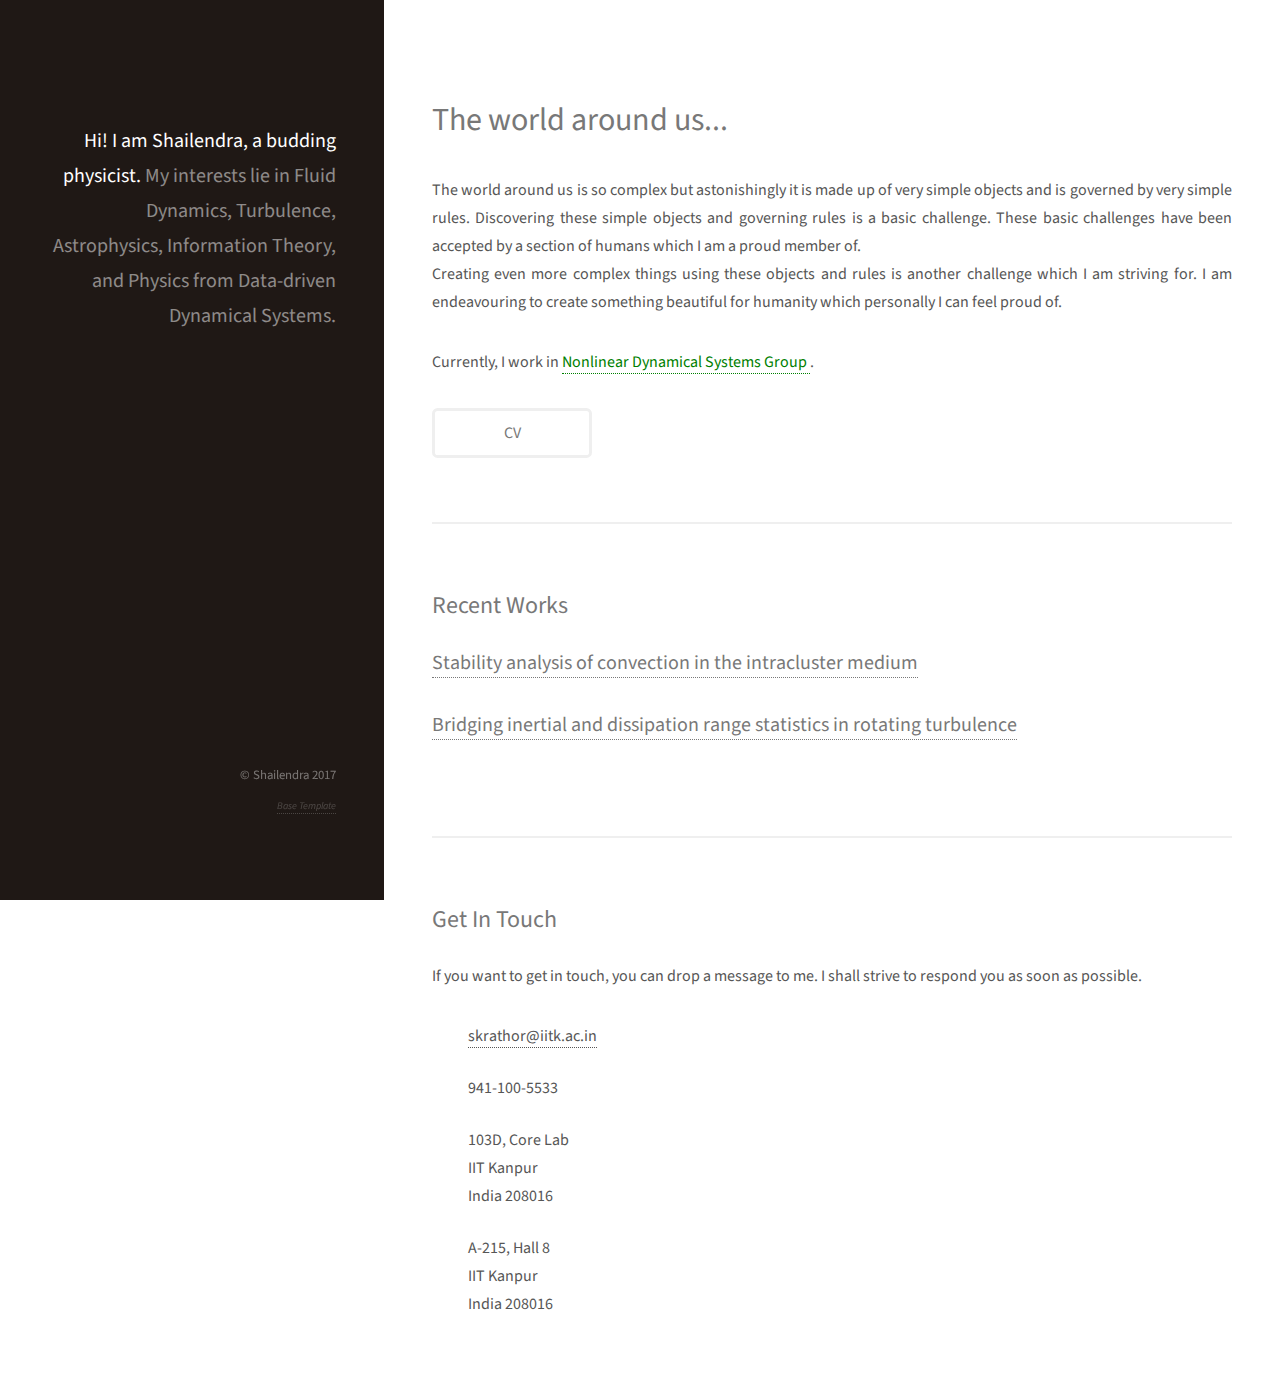
==== index.html @ 51ab6a42 "Initial commit" ====
<!DOCTYPE html>
<!--
	Strata by HTML5 UP
	html5up.net | @n33co
	Free for personal and commercial use under the CCA 3.0 license (html5up.net/license)
-->
<html><head>
<meta http-equiv="content-type" content="text/html; charset=UTF-8">
		<title>:Home:</title>
		<meta charset="utf-8">
		<meta name="viewport" content="width=device-width, initial-scale=1">
		<!--[if lte IE 8]><script src="assets/js/ie/html5shiv.js"></script><![endif]-->
		<link rel="stylesheet" href="Home%20_files/main.css">
		<!--[if lte IE 8]><link rel="stylesheet" href="assets/css/ie8.css" /><![endif]-->
<!-- 		<script src="https://code.jquery.com/jquery-1.12.4.js"></script>
		<script src="https://code.jquery.com/ui/1.12.1/jquery-ui.js"></script>
		<link rel="stylesheet" href="//code.jquery.com/ui/1.12.1/themes/base/jquery-ui.css">
		<script>
		$( function() {
		$( "#accordion" ).accordion();
		} );
		</script> -->
	</head>
	<body id="top" class="">

		<!-- Header -->
			<header id="header" style="background-position: left 0px;">
				<a href="#" class="image avatar"><img src="Home%20_files/SKR.png" alt=""></a>
				<h1><strong>Hi! I am Shailendra, a budding physicist.</strong> <br> 
My interests lie in Fluid Dynamics, Turbulence, Astrophysics, 
Information Theory, and Physics from Data-driven Dynamical Systems.  <br>
				</h1>
				<br>
				<!-- <ul class="icons">					
					<li>
					<a href="https://www.researchgate.net/profile/Shail_Kumar" target="_blank" style="border-bottom: none; font-size: 1.6em;" class="ai ai-researchgate-square" aria-hidden="true"><span class="label"></span></a>
					</li>
					<li>
					<a href="https://www.linkedin.com/in/shailenkumar/" target="_blank" class="icon fa-linkedin-square" aria-hidden="true"><span class="label"></span></a>
					</li>
					<li>
					<a href="https://bitbucket.org/grappy_coder/" target="_blank" class="icon fa-bitbucket" aria-hidden="true"><span class="label"></span></a>
					</li>
					<li>
					<a href="mailto:skrathor@iitk.ac.in" class="icon fa-envelope-o"><span class="label">Email</span></a>
					</li>
				</ul> -->
			</header>

		<!-- Main -->
			<div id="main">

				<!-- One -->
					<section id="one">
						<header class="major">
							<h2>The world around us...</h2>
						</header>
						<p>The world around us is so complex but astonishingly it is made 
up of very simple objects and is governed by very simple rules. 
Discovering these simple objects and governing rules is a basic 
challenge. These basic challenges have been accepted by a section of 
humans which I am a proud member of. <br>
						Creating even more complex things using these objects and rules is
 another challenge which I am striving for. I am endeavouring to create 
something beautiful for humanity which personally I can feel proud of. </p>
						<!-- <em>"...Our purpose in theoretical physics is not just to describe the world as we find it, but to explain — in terms of a few fundamental principles — why the world is the way it is." <br> --Steven Weinberg</em> -->
						<p>Currently, I work in <a href="http://home.iitk.ac.in/~sagarc/" target="_blank" style="color: green;"> Nonlinear Dynamical Systems Group </a>.</p>
						<ul class="actions">
							<li><a href="https://home.iitk.ac.in/~skrathor/downloads/acad/CV_Shailendra.pdf" class="button" target="_blank">CV</a></li>
						</ul>
					</section>

				<!-- Two -->
					<section id="two">
						<h2>Recent Works</h2>
						<div class="row">
							<article>
								<h3><a href="http://dx.doi.org/10.1016/j.physleta.2016.05.026" target="_blank">Stability analysis of convection in the intracluster medium</a></h3>
								<p></p>
							</article>
							<article>
								<h3><a href="https://doi.org/10.1063/5.0016495" target="_blank">Bridging inertial and dissipation range statistics in rotating turbulence</a></h3>
								<p></p>
							</article>
							<!-- <article class="6u 12u$(xsmall) work-item">
								<a href="images/fulls/03.jpg" class="image fit thumb"><img src="images/thumbs/03.jpg" alt="" /></a>
								<h3>Tortor metus commodo</h3>
								<p>Lorem ipsum dolor sit amet nisl sed nullam feugiat.</p>
							</article>
							<article class="6u$ 12u$(xsmall) work-item">
								<a href="images/fulls/04.jpg" class="image fit thumb"><img src="images/thumbs/04.jpg" alt="" /></a>
								<h3>Quam neque phasellus</h3>
								<p>Lorem ipsum dolor sit amet nisl sed nullam feugiat.</p>
							</article>
							<article class="6u 12u$(xsmall) work-item">
								<a href="images/fulls/05.jpg" class="image fit thumb"><img src="images/thumbs/05.jpg" alt="" /></a>
								<h3>Nunc enim commodo aliquet</h3>
								<p>Lorem ipsum dolor sit amet nisl sed nullam feugiat.</p>
							</article>
							<article class="6u$ 12u$(xsmall) work-item">
								<a href="images/fulls/06.jpg" class="image fit thumb"><img src="images/thumbs/06.jpg" alt="" /></a>
								<h3>Risus ornare lacinia</h3>
								<p>Lorem ipsum dolor sit amet nisl sed nullam feugiat.</p>
							</article> -->
						</div>
						<!-- <ul class="actions">
							<li><a href="#" class="button">Full Portfolio</a></li>
						</ul> -->
					</section>
				<!-- Two A -->
<!--
					<section id="two_a">
						<h2>Some important links</h2>
						<div class="row">
						<ul>
						<li> <a href = "./links/physics.html" target="_blank">Physics and Natural Sceinces</a> </li>
						<li> <a href = "./links/programming.html" target="_blank">Programming and problem solving </li>
						<li> <a href = "./links/research.html" target="_blank">Reserach and Opportunities </li>
						</ul>
						</div>
					</section>
-->

				<!-- Three -->
					<section id="three">
						<h2>Get In Touch</h2>
						<p>If you want to get in touch, you can drop a message to me. I shall strive to respond you as soon as possible.</p>
						<!-- <div class="row">
							<div class="8u 12u$(small)">
								<form method="post" action="inout_touch">
									<div class="row uniform 50%">
										<div class="6u 12u$(xsmall)"><input type="text" name="name" id="name" placeholder="Name" /></div>
										<div class="6u$ 12u$(xsmall)"><input type="email" name="email" id="email" placeholder="Email" /></div>
										<div class="12u$"><textarea name="message" id="message" placeholder="Message" rows="4"></textarea></div>
									</div>
								</form>
								<ul class="actions">
									<li><input type="submit" value="Send Message" /></li>
								</ul>
							</div> -->
							<div class="4u$ 12u$(small)">
								<ul class="labeled-icons">

									<li>
										<h3 class="icon fa-envelope-o"><span class="label">Email</span></h3>
										<a href="mailto:skrathor@iitk.ac.in">skrathor@iitk.ac.in</a>
									</li>
									<li>
										<h3 class="icon fa-mobile"><span class="label">Phone</span></h3>
										941-100-5533
									</li>
									<li>
										<h3 class="icon fa-building"><span class="label">Office</span></h3>
										103D, Core Lab<br>
										IIT Kanpur<br>
										India 208016
									</li>
									<li>
										<h3 class="icon fa-home"><span class="label">Residence</span></h3>
										A-215, Hall 8<br>
										IIT Kanpur<br>
										India 208016
									</li>
								</ul>
							</div>
						</section></div>
					
			

		<!-- Footer -->
			<footer id="footer">
				<ul class="icons">

					<!-- <li><a href="#" class="icon fa-facebook"><span class="label">Twitter</span></a></li> -->

					<!-- <li><a href="#" class="icon fa-github"><span class="label">Github</span></a></li> -->
					
					<li>
					<a href="https://www.researchgate.net/profile/Shail_Kumar2" target="_blank" style="border-bottom: none; font-size: 1.8em;" class="ai ai-researchgate-square" aria-hidden="true"><span class="label"></span></a>
					</li>
					<li>
					<a href="https://www.linkedin.com/in/shailenkumar/" target="_blank" class="icon fa-linkedin-square" aria-hidden="true"><span class="label"></span></a>
					</li>
					<li>
					<a href="https://github.com/shail-kumar" target="_blank" class="icon fa-github" aria-hidden="true"><span class="label"></span></a>
					</li>
					<li>
					<a href="https://bitbucket.org/my_lab/" target="_blank" class="icon fa-bitbucket" aria-hidden="true"><span class="label"></span></a>
					</li>
					<li>
					<a href="https://scholar.google.co.in/citations?user=6hMUzbgAAAAJ&amp;hl=en&amp;oi=ao" target="_blank" style="border-bottom: none; font-size: 1.8em;" class="ai ai-google-scholar-square" aria-hidden="true"><span class="label"></span></a>
					</li>
					<li>
					<a href="mailto:skrathor@iitk.ac.in" class="icon fa-envelope-o"><span class="label">Email</span></a>
					</li>
				</ul>
				<ul class="copyright">
					<li>© Shailendra 2017</li>
				</ul>
				<ul>
					<a href="https://html5up.net/uploads/demos/strata/" target="_blank" style="font-size: 10px; color: #fff; opacity: 0.2;"><i>Base Template</i></a>
				</ul>
			</footer>

		<!-- Scripts -->
			<script src="Home%20_files/jquery.min.js"></script>
			<script src="Home%20_files/jquery.poptrox.min.js"></script>
			<script src="Home%20_files/skel.min.js"></script>
			<script src="Home%20_files/util.js"></script>
			<!--[if lte IE 8]><script src="assets/js/ie/respond.min.js"></script><![endif]-->
			<script src="Home%20_files/main.js"></script>
<!-- 			<script src="https://code.jquery.com/jquery-1.12.4.js"></script>
			<script src="https://code.jquery.com/ui/1.12.1/jquery-ui.js"></script> -->
	

<div class="poptrox-overlay" style="position: fixed; left: 0px; top: 0px; z-index: 1000; width: 100%; height: 100%; text-align: center; cursor: pointer; display: none;"><div style="display:inline-block;height:100%;vertical-align:middle;"></div><div style="position:absolute;left:0;top:0;width:100%;height:100%;background:#2c2c2c;opacity:0.85;filter:alpha(opacity=85);"></div><div class="poptrox-popup" style="display: none; vertical-align: middle; position: relative; z-index: 1; cursor: auto; min-width: 200px; min-height: 100px;"><div class="loader" style="display: none;"></div><div class="pic" style="display: none;"></div><div class="caption" style="display: none;"></div><span class="closer" style="cursor: pointer; display: none;"></span><div class="nav-previous" style="display: none;"></div><div class="nav-next" style="display: none;"></div></div></div></body></html>
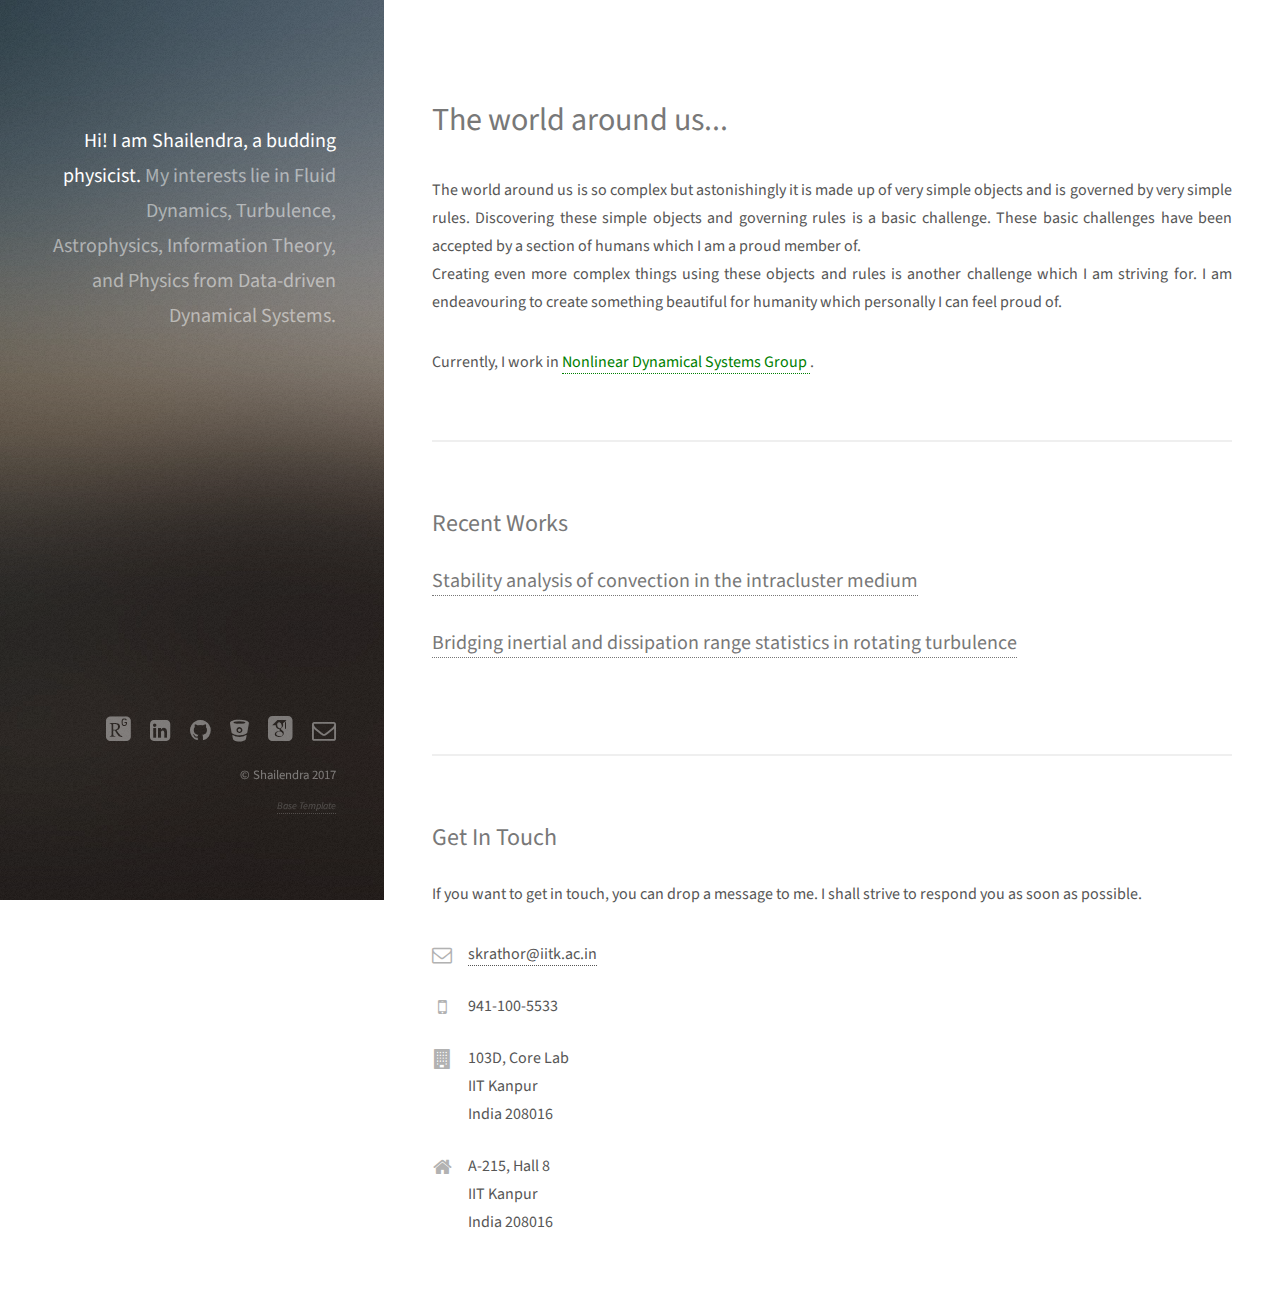
==== commit a19c42ee: "first publishable version added" ====
--- a/index.html
+++ b/index.html
@@ -1,216 +1,207 @@
-<!DOCTYPE html>
-<!--
-	Strata by HTML5 UP
-	html5up.net | @n33co
-	Free for personal and commercial use under the CCA 3.0 license (html5up.net/license)
--->
-<html><head>
-<meta http-equiv="content-type" content="text/html; charset=UTF-8">
-		<title>:Home:</title>
-		<meta charset="utf-8">
-		<meta name="viewport" content="width=device-width, initial-scale=1">
-		<!--[if lte IE 8]><script src="assets/js/ie/html5shiv.js"></script><![endif]-->
-		<link rel="stylesheet" href="Home%20_files/main.css">
-		<!--[if lte IE 8]><link rel="stylesheet" href="assets/css/ie8.css" /><![endif]-->
-<!-- 		<script src="https://code.jquery.com/jquery-1.12.4.js"></script>
-		<script src="https://code.jquery.com/ui/1.12.1/jquery-ui.js"></script>
-		<link rel="stylesheet" href="//code.jquery.com/ui/1.12.1/themes/base/jquery-ui.css">
-		<script>
-		$( function() {
-		$( "#accordion" ).accordion();
-		} );
-		</script> -->
-	</head>
-	<body id="top" class="">
-
-		<!-- Header -->
-			<header id="header" style="background-position: left 0px;">
-				<a href="#" class="image avatar"><img src="Home%20_files/SKR.png" alt=""></a>
-				<h1><strong>Hi! I am Shailendra, a budding physicist.</strong> <br> 
-My interests lie in Fluid Dynamics, Turbulence, Astrophysics, 
-Information Theory, and Physics from Data-driven Dynamical Systems.  <br>
-				</h1>
-				<br>
-				<!-- <ul class="icons">					
-					<li>
-					<a href="https://www.researchgate.net/profile/Shail_Kumar" target="_blank" style="border-bottom: none; font-size: 1.6em;" class="ai ai-researchgate-square" aria-hidden="true"><span class="label"></span></a>
-					</li>
-					<li>
-					<a href="https://www.linkedin.com/in/shailenkumar/" target="_blank" class="icon fa-linkedin-square" aria-hidden="true"><span class="label"></span></a>
-					</li>
-					<li>
-					<a href="https://bitbucket.org/grappy_coder/" target="_blank" class="icon fa-bitbucket" aria-hidden="true"><span class="label"></span></a>
-					</li>
-					<li>
-					<a href="mailto:skrathor@iitk.ac.in" class="icon fa-envelope-o"><span class="label">Email</span></a>
-					</li>
-				</ul> -->
-			</header>
-
-		<!-- Main -->
-			<div id="main">
-
-				<!-- One -->
-					<section id="one">
-						<header class="major">
-							<h2>The world around us...</h2>
-						</header>
-						<p>The world around us is so complex but astonishingly it is made 
-up of very simple objects and is governed by very simple rules. 
-Discovering these simple objects and governing rules is a basic 
-challenge. These basic challenges have been accepted by a section of 
-humans which I am a proud member of. <br>
-						Creating even more complex things using these objects and rules is
- another challenge which I am striving for. I am endeavouring to create 
-something beautiful for humanity which personally I can feel proud of. </p>
-						<!-- <em>"...Our purpose in theoretical physics is not just to describe the world as we find it, but to explain — in terms of a few fundamental principles — why the world is the way it is." <br> --Steven Weinberg</em> -->
-						<p>Currently, I work in <a href="http://home.iitk.ac.in/~sagarc/" target="_blank" style="color: green;"> Nonlinear Dynamical Systems Group </a>.</p>
-						<ul class="actions">
-							<li><a href="https://home.iitk.ac.in/~skrathor/downloads/acad/CV_Shailendra.pdf" class="button" target="_blank">CV</a></li>
-						</ul>
-					</section>
-
-				<!-- Two -->
-					<section id="two">
-						<h2>Recent Works</h2>
-						<div class="row">
-							<article>
-								<h3><a href="http://dx.doi.org/10.1016/j.physleta.2016.05.026" target="_blank">Stability analysis of convection in the intracluster medium</a></h3>
-								<p></p>
-							</article>
-							<article>
-								<h3><a href="https://doi.org/10.1063/5.0016495" target="_blank">Bridging inertial and dissipation range statistics in rotating turbulence</a></h3>
-								<p></p>
-							</article>
-							<!-- <article class="6u 12u$(xsmall) work-item">
-								<a href="images/fulls/03.jpg" class="image fit thumb"><img src="images/thumbs/03.jpg" alt="" /></a>
-								<h3>Tortor metus commodo</h3>
-								<p>Lorem ipsum dolor sit amet nisl sed nullam feugiat.</p>
-							</article>
-							<article class="6u$ 12u$(xsmall) work-item">
-								<a href="images/fulls/04.jpg" class="image fit thumb"><img src="images/thumbs/04.jpg" alt="" /></a>
-								<h3>Quam neque phasellus</h3>
-								<p>Lorem ipsum dolor sit amet nisl sed nullam feugiat.</p>
-							</article>
-							<article class="6u 12u$(xsmall) work-item">
-								<a href="images/fulls/05.jpg" class="image fit thumb"><img src="images/thumbs/05.jpg" alt="" /></a>
-								<h3>Nunc enim commodo aliquet</h3>
-								<p>Lorem ipsum dolor sit amet nisl sed nullam feugiat.</p>
-							</article>
-							<article class="6u$ 12u$(xsmall) work-item">
-								<a href="images/fulls/06.jpg" class="image fit thumb"><img src="images/thumbs/06.jpg" alt="" /></a>
-								<h3>Risus ornare lacinia</h3>
-								<p>Lorem ipsum dolor sit amet nisl sed nullam feugiat.</p>
-							</article> -->
-						</div>
-						<!-- <ul class="actions">
-							<li><a href="#" class="button">Full Portfolio</a></li>
-						</ul> -->
-					</section>
-				<!-- Two A -->
-<!--
-					<section id="two_a">
-						<h2>Some important links</h2>
-						<div class="row">
-						<ul>
-						<li> <a href = "./links/physics.html" target="_blank">Physics and Natural Sceinces</a> </li>
-						<li> <a href = "./links/programming.html" target="_blank">Programming and problem solving </li>
-						<li> <a href = "./links/research.html" target="_blank">Reserach and Opportunities </li>
-						</ul>
-						</div>
-					</section>
--->
-
-				<!-- Three -->
-					<section id="three">
-						<h2>Get In Touch</h2>
-						<p>If you want to get in touch, you can drop a message to me. I shall strive to respond you as soon as possible.</p>
-						<!-- <div class="row">
-							<div class="8u 12u$(small)">
-								<form method="post" action="inout_touch">
-									<div class="row uniform 50%">
-										<div class="6u 12u$(xsmall)"><input type="text" name="name" id="name" placeholder="Name" /></div>
-										<div class="6u$ 12u$(xsmall)"><input type="email" name="email" id="email" placeholder="Email" /></div>
-										<div class="12u$"><textarea name="message" id="message" placeholder="Message" rows="4"></textarea></div>
-									</div>
-								</form>
-								<ul class="actions">
-									<li><input type="submit" value="Send Message" /></li>
-								</ul>
-							</div> -->
-							<div class="4u$ 12u$(small)">
-								<ul class="labeled-icons">
-
-									<li>
-										<h3 class="icon fa-envelope-o"><span class="label">Email</span></h3>
-										<a href="mailto:skrathor@iitk.ac.in">skrathor@iitk.ac.in</a>
-									</li>
-									<li>
-										<h3 class="icon fa-mobile"><span class="label">Phone</span></h3>
-										941-100-5533
-									</li>
-									<li>
-										<h3 class="icon fa-building"><span class="label">Office</span></h3>
-										103D, Core Lab<br>
-										IIT Kanpur<br>
-										India 208016
-									</li>
-									<li>
-										<h3 class="icon fa-home"><span class="label">Residence</span></h3>
-										A-215, Hall 8<br>
-										IIT Kanpur<br>
-										India 208016
-									</li>
-								</ul>
-							</div>
-						</section></div>
-					
-			
-
-		<!-- Footer -->
-			<footer id="footer">
-				<ul class="icons">
-
-					<!-- <li><a href="#" class="icon fa-facebook"><span class="label">Twitter</span></a></li> -->
-
-					<!-- <li><a href="#" class="icon fa-github"><span class="label">Github</span></a></li> -->
-					
-					<li>
-					<a href="https://www.researchgate.net/profile/Shail_Kumar2" target="_blank" style="border-bottom: none; font-size: 1.8em;" class="ai ai-researchgate-square" aria-hidden="true"><span class="label"></span></a>
-					</li>
-					<li>
-					<a href="https://www.linkedin.com/in/shailenkumar/" target="_blank" class="icon fa-linkedin-square" aria-hidden="true"><span class="label"></span></a>
-					</li>
-					<li>
-					<a href="https://github.com/shail-kumar" target="_blank" class="icon fa-github" aria-hidden="true"><span class="label"></span></a>
-					</li>
-					<li>
-					<a href="https://bitbucket.org/my_lab/" target="_blank" class="icon fa-bitbucket" aria-hidden="true"><span class="label"></span></a>
-					</li>
-					<li>
-					<a href="https://scholar.google.co.in/citations?user=6hMUzbgAAAAJ&amp;hl=en&amp;oi=ao" target="_blank" style="border-bottom: none; font-size: 1.8em;" class="ai ai-google-scholar-square" aria-hidden="true"><span class="label"></span></a>
-					</li>
-					<li>
-					<a href="mailto:skrathor@iitk.ac.in" class="icon fa-envelope-o"><span class="label">Email</span></a>
-					</li>
-				</ul>
-				<ul class="copyright">
-					<li>© Shailendra 2017</li>
-				</ul>
-				<ul>
-					<a href="https://html5up.net/uploads/demos/strata/" target="_blank" style="font-size: 10px; color: #fff; opacity: 0.2;"><i>Base Template</i></a>
-				</ul>
-			</footer>
-
-		<!-- Scripts -->
-			<script src="Home%20_files/jquery.min.js"></script>
-			<script src="Home%20_files/jquery.poptrox.min.js"></script>
-			<script src="Home%20_files/skel.min.js"></script>
-			<script src="Home%20_files/util.js"></script>
-			<!--[if lte IE 8]><script src="assets/js/ie/respond.min.js"></script><![endif]-->
-			<script src="Home%20_files/main.js"></script>
-<!-- 			<script src="https://code.jquery.com/jquery-1.12.4.js"></script>
-			<script src="https://code.jquery.com/ui/1.12.1/jquery-ui.js"></script> -->
-	
-
-<div class="poptrox-overlay" style="position: fixed; left: 0px; top: 0px; z-index: 1000; width: 100%; height: 100%; text-align: center; cursor: pointer; display: none;"><div style="display:inline-block;height:100%;vertical-align:middle;"></div><div style="position:absolute;left:0;top:0;width:100%;height:100%;background:#2c2c2c;opacity:0.85;filter:alpha(opacity=85);"></div><div class="poptrox-popup" style="display: none; vertical-align: middle; position: relative; z-index: 1; cursor: auto; min-width: 200px; min-height: 100px;"><div class="loader" style="display: none;"></div><div class="pic" style="display: none;"></div><div class="caption" style="display: none;"></div><span class="closer" style="cursor: pointer; display: none;"></span><div class="nav-previous" style="display: none;"></div><div class="nav-next" style="display: none;"></div></div></div></body></html>+<!DOCTYPE HTML>
+<!--
+	Strata by HTML5 UP
+	html5up.net | @n33co
+	Free for personal and commercial use under the CCA 3.0 license (html5up.net/license)
+-->
+<html>
+	<head>
+		<title>:Home:</title>
+		<meta charset="utf-8" />
+		<meta name="viewport" content="width=device-width, initial-scale=1" />
+		<!--[if lte IE 8]><script src="assets/js/ie/html5shiv.js"></script><![endif]-->
+		<link rel="stylesheet" href="assets/css/main.css" />
+		<!--[if lte IE 8]><link rel="stylesheet" href="assets/css/ie8.css" /><![endif]-->
+<!-- 		<script src="https://code.jquery.com/jquery-1.12.4.js"></script>
+		<script src="https://code.jquery.com/ui/1.12.1/jquery-ui.js"></script>
+		<link rel="stylesheet" href="//code.jquery.com/ui/1.12.1/themes/base/jquery-ui.css">
+		<script>
+		$( function() {
+		$( "#accordion" ).accordion();
+		} );
+		</script> -->
+	</head>
+	<body id="top">
+
+		<!-- Header -->
+			<header id="header">
+				<a href="#" class="image avatar"><img src="images/wavy_flow.jpeg" alt="" /></a>
+				<h1><strong>Hi! I am Shailendra, a budding physicist.</strong> <br> My interests lie in Fluid Dynamics, Turbulence, Astrophysics, Information Theory, and Physics from Data-driven Dynamical Systems.  <br />
+				</h1>
+				<br>
+				<!-- <ul class="icons">					
+					<li>
+					<a href="https://www.researchgate.net/profile/Shail_Kumar" target="_blank" style="border-bottom: none; font-size: 1.6em;" class="ai ai-researchgate-square" aria-hidden="true"><span class="label"></span></a>
+					</li>
+					<li>
+					<a href="https://www.linkedin.com/in/shailenkumar/" target="_blank" class="icon fa-linkedin-square" aria-hidden="true"><span class="label"></span></a>
+					</li>
+					<li>
+					<a href="https://bitbucket.org/grappy_coder/" target="_blank" class="icon fa-bitbucket" aria-hidden="true"><span class="label"></span></a>
+					</li>
+					<li>
+					<a href="mailto:skrathor@iitk.ac.in" class="icon fa-envelope-o"><span class="label">Email</span></a>
+					</li>
+				</ul> -->
+			</header>
+
+		<!-- Main -->
+			<div id="main">
+
+				<!-- One -->
+					<section id="one">
+						<header class="major">
+							<h2>The world around us...</h2>
+						</header>
+						<p>The world around us is so complex but astonishingly it is made up of very simple objects and is governed by very simple rules. Discovering these simple objects and governing rules is a basic challenge. These basic challenges have been accepted by a section of humans which I am a proud member of. <br>
+						Creating even more complex things using these objects and rules is another challenge which I am striving for. I am endeavouring to create something beautiful for humanity which personally I can feel proud of. </p>
+						<!-- <em>"...Our purpose in theoretical physics is not just to describe the world as we find it, but to explain — in terms of a few fundamental principles — why the world is the way it is." <br> --Steven Weinberg</em> -->
+						<p>Currently, I work in <a href = http://home.iitk.ac.in/~sagarc/ target = "_blank" style="color: green;"> Nonlinear Dynamical Systems Group </a>.</p>
+	<!-- 					<ul class="actions">
+							<li><a href="downloads/CV_Shailendra.pdf" class="button" target = "_blank">CV</a></li>
+						</ul> -->
+					</section>
+
+				<!-- Two -->
+					<section id="two">
+						<h2>Recent Works</h2>
+						<div class="row">
+							<article >
+								<h3><a href="http://dx.doi.org/10.1016/j.physleta.2016.05.026" target="_blank">Stability analysis of convection in the intracluster medium</a></h3>
+								<p></p>
+							</article>
+							<article >
+								<h3><a href="https://doi.org/10.1063/5.0016495" target="_blank">Bridging inertial and dissipation range statistics in rotating turbulence</a></h3>
+								<p></p>
+							</article>
+							<!-- <article class="6u 12u$(xsmall) work-item">
+								<a href="images/fulls/03.jpg" class="image fit thumb"><img src="images/thumbs/03.jpg" alt="" /></a>
+								<h3>Tortor metus commodo</h3>
+								<p>Lorem ipsum dolor sit amet nisl sed nullam feugiat.</p>
+							</article>
+							<article class="6u$ 12u$(xsmall) work-item">
+								<a href="images/fulls/04.jpg" class="image fit thumb"><img src="images/thumbs/04.jpg" alt="" /></a>
+								<h3>Quam neque phasellus</h3>
+								<p>Lorem ipsum dolor sit amet nisl sed nullam feugiat.</p>
+							</article>
+							<article class="6u 12u$(xsmall) work-item">
+								<a href="images/fulls/05.jpg" class="image fit thumb"><img src="images/thumbs/05.jpg" alt="" /></a>
+								<h3>Nunc enim commodo aliquet</h3>
+								<p>Lorem ipsum dolor sit amet nisl sed nullam feugiat.</p>
+							</article>
+							<article class="6u$ 12u$(xsmall) work-item">
+								<a href="images/fulls/06.jpg" class="image fit thumb"><img src="images/thumbs/06.jpg" alt="" /></a>
+								<h3>Risus ornare lacinia</h3>
+								<p>Lorem ipsum dolor sit amet nisl sed nullam feugiat.</p>
+							</article> -->
+						</div>
+						<!-- <ul class="actions">
+							<li><a href="#" class="button">Full Portfolio</a></li>
+						</ul> -->
+					</section>
+				<!-- Two A -->
+<!--
+					<section id="two_a">
+						<h2>Some important links</h2>
+						<div class="row">
+						<ul>
+						<li> <a href = "./links/physics.html" target="_blank">Physics and Natural Sceinces</a> </li>
+						<li> <a href = "./links/programming.html" target="_blank">Programming and problem solving </li>
+						<li> <a href = "./links/research.html" target="_blank">Reserach and Opportunities </li>
+						</ul>
+						</div>
+					</section>
+-->
+
+				<!-- Three -->
+					<section id="three">
+						<h2>Get In Touch</h2>
+						<p>If you want to get in touch, you can drop a message to me. I shall strive to respond you as soon as possible.</p>
+						<!-- <div class="row">
+							<div class="8u 12u$(small)">
+								<form method="post" action="inout_touch">
+									<div class="row uniform 50%">
+										<div class="6u 12u$(xsmall)"><input type="text" name="name" id="name" placeholder="Name" /></div>
+										<div class="6u$ 12u$(xsmall)"><input type="email" name="email" id="email" placeholder="Email" /></div>
+										<div class="12u$"><textarea name="message" id="message" placeholder="Message" rows="4"></textarea></div>
+									</div>
+								</form>
+								<ul class="actions">
+									<li><input type="submit" value="Send Message" /></li>
+								</ul>
+							</div> -->
+							<div class="4u$ 12u$(small)">
+								<ul class="labeled-icons">
+
+									<li>
+										<h3 class="icon fa-envelope-o"><span class="label">Email</span></h3>
+										<a href="mailto:skrathor@iitk.ac.in">skrathor@iitk.ac.in</a>
+									</li>
+									<li>
+										<h3 class="icon fa-mobile"><span class="label">Phone</span></h3>
+										941-100-5533
+									</li>
+									<li>
+										<h3 class="icon fa-building"><span class="label">Office</span></h3>
+										103D, Core Lab<br />
+										IIT Kanpur<br />
+										India 208016
+									</li>
+									<li>
+										<h3 class="icon fa-home"><span class="label">Residence</span></h3>
+										A-215, Hall 8<br />
+										IIT Kanpur<br />
+										India 208016
+									</li>
+								</ul>
+							</div>
+						</div>
+					</section>
+			</div>
+
+		<!-- Footer -->
+			<footer id="footer">
+				<ul class="icons">
+
+					<!-- <li><a href="#" class="icon fa-facebook"><span class="label">Twitter</span></a></li> -->
+
+					<!-- <li><a href="#" class="icon fa-github"><span class="label">Github</span></a></li> -->
+					
+					<li>
+					<a href="https://www.researchgate.net/profile/Shail_Kumar2" target="_blank" style="border-bottom: none; font-size: 1.8em;" class="ai ai-researchgate-square" aria-hidden="true"><span class="label"></span></a>
+					</li>
+					<li>
+					<a href="https://www.linkedin.com/in/shailenkumar/" target="_blank" class="icon fa-linkedin-square" aria-hidden="true"><span class="label"></span></a>
+					</li>
+					<li>
+					<a href="https://github.com/shail-kumar" target="_blank" class="icon fa-github" aria-hidden="true"><span class="label"></span></a>
+					</li>
+					<li>
+					<a href="https://bitbucket.org/my_lab/" target="_blank" class="icon fa-bitbucket" aria-hidden="true"><span class="label"></span></a>
+					</li>
+					<li>
+					<a href="https://scholar.google.co.in/citations?user=6hMUzbgAAAAJ&hl=en&oi=ao" target="_blank" style="border-bottom: none; font-size: 1.8em;" class="ai ai-google-scholar-square" aria-hidden="true"><span class="label"></span></a>
+					</li>
+					<li>
+					<a href="mailto:skrathor@iitk.ac.in" class="icon fa-envelope-o"><span class="label">Email</span></a>
+					</li>
+				</ul>
+				<ul class="copyright">
+					<li>&copy; Shailendra 2017</li>
+				</ul>
+				<ul>
+					<a href="https://html5up.net/uploads/demos/strata/" target="_blank" style="font-size: 10px; color: #fff; opacity: 0.2;"><i>Base Template</i></a>
+				</ul>
+			</footer>
+
+		<!-- Scripts -->
+			<script src="assets/js/jquery.min.js"></script>
+			<script src="assets/js/jquery.poptrox.min.js"></script>
+			<script src="assets/js/skel.min.js"></script>
+			<script src="assets/js/util.js"></script>
+			<!--[if lte IE 8]><script src="assets/js/ie/respond.min.js"></script><![endif]-->
+			<script src="assets/js/main.js"></script>
+<!-- 			<script src="https://code.jquery.com/jquery-1.12.4.js"></script>
+			<script src="https://code.jquery.com/ui/1.12.1/jquery-ui.js"></script> -->
+	</body>
+</html>
--- a/assets/css/main.css
+++ b/assets/css/main.css
@@ -0,0 +1,3109 @@
+@import url("font-awesome.min.css");
+@import url("academicons.min.css");
+@import url("http://fonts.googleapis.com/css?family=Source+Sans+Pro:400,400italic");
+
+/*
+	Strata by HTML5 UP
+	html5up.net | @n33co
+	Free for personal and commercial use under the CCA 3.0 license (html5up.net/license)
+*/
+
+/* Reset */
+
+	html, body, div, span, applet, object, iframe, h1, h2, h3, h4, h5, h6, p, blockquote, pre, a, abbr, acronym, address, big, cite, code, del, dfn, em, img, ins, kbd, q, s, samp, small, strike, strong, sub, sup, tt, var, b, u, i, center, dl, dt, dd, ol, ul, li, fieldset, form, label, legend, table, caption, tbody, tfoot, thead, tr, th, td, article, aside, canvas, details, embed, figure, figcaption, footer, header, hgroup, menu, nav, output, ruby, section, summary, time, mark, audio, video {
+		margin: 0;
+		padding: 0;
+		border: 0;
+		font-size: 100%;
+		font: inherit;
+		vertical-align: baseline;
+	}
+
+	article, aside, details, figcaption, figure, footer, header, hgroup, menu, nav, section {
+		display: block;
+		text-align: justify;
+	}
+	body {
+		line-height: 1;
+	}
+
+	ol, ul {
+		list-style: none;
+	}
+
+	blockquote, q {
+		quotes: none;
+	}
+
+	blockquote:before, blockquote:after, q:before, q:after {
+		content: '';
+		content: none;
+	}
+
+	table {
+		border-collapse: collapse;
+		border-spacing: 0;
+	}
+
+	body {
+		-webkit-text-size-adjust: none;
+	}
+
+/* Box Model */
+
+	*, *:before, *:after {
+		-moz-box-sizing: border-box;
+		-webkit-box-sizing: border-box;
+		box-sizing: border-box;
+	}
+
+/* Containers */
+
+	.container {
+		margin-left: auto;
+		margin-right: auto;
+	}
+
+	.container.\31 25\25 {
+		width: 100%;
+		max-width: 1200px;
+		min-width: 960px;
+	}
+
+	.container.\37 5\25 {
+		width: 720px;
+	}
+
+	.container.\35 0\25 {
+		width: 480px;
+	}
+
+	.container.\32 5\25 {
+		width: 240px;
+	}
+
+	.container {
+		width: 960px;
+	}
+
+	@media screen and (max-width: 1800px) {
+
+		.container.\31 25\25 {
+			width: 100%;
+			max-width: 1200px;
+			min-width: 960px;
+		}
+
+		.container.\37 5\25 {
+			width: 720px;
+		}
+
+		.container.\35 0\25 {
+			width: 480px;
+		}
+
+		.container.\32 5\25 {
+			width: 240px;
+		}
+
+		.container {
+			width: 960px;
+		}
+
+	}
+
+	@media screen and (max-width: 1280px) {
+
+		.container.\31 25\25 {
+			width: 100%;
+			max-width: 1200px;
+			min-width: 960px;
+		}
+
+		.container.\37 5\25 {
+			width: 720px;
+		}
+
+		.container.\35 0\25 {
+			width: 480px;
+		}
+
+		.container.\32 5\25 {
+			width: 240px;
+		}
+
+		.container {
+			width: 960px;
+		}
+
+	}
+
+	@media screen and (max-width: 980px) {
+
+		.container.\31 25\25 {
+			width: 100%;
+			max-width: 1200px;
+			min-width: 960px;
+		}
+
+		.container.\37 5\25 {
+			width: 720px;
+		}
+
+		.container.\35 0\25 {
+			width: 480px;
+		}
+
+		.container.\32 5\25 {
+			width: 240px;
+		}
+
+		.container {
+			width: 960px;
+		}
+
+	}
+
+	@media screen and (max-width: 736px) {
+
+		.container.\31 25\25 {
+			width: 100%;
+			max-width: 1200px;
+			min-width: 960px;
+		}
+
+		.container.\37 5\25 {
+			width: 720px;
+		}
+
+		.container.\35 0\25 {
+			width: 480px;
+		}
+
+		.container.\32 5\25 {
+			width: 240px;
+		}
+
+		.container {
+			width: 960px;
+		}
+
+	}
+
+	@media screen and (max-width: 480px) {
+
+		.container.\31 25\25 {
+			width: 100%;
+			max-width: 1200px;
+			min-width: 960px;
+		}
+
+		.container.\37 5\25 {
+			width: 720px;
+		}
+
+		.container.\35 0\25 {
+			width: 480px;
+		}
+
+		.container.\32 5\25 {
+			width: 240px;
+		}
+
+		.container {
+			width: 960px;
+		}
+
+	}
+
+/* Grid */
+
+	.row {
+		border-bottom: solid 1px transparent;
+		-moz-box-sizing: border-box;
+		-webkit-box-sizing: border-box;
+		box-sizing: border-box;
+	}
+
+	.row > * {
+		float: left;
+		-moz-box-sizing: border-box;
+		-webkit-box-sizing: border-box;
+		box-sizing: border-box;
+	}
+
+	.row:after, .row:before {
+		content: '';
+		display: block;
+		clear: both;
+		height: 0;
+	}
+
+	.row.uniform > * > :first-child {
+		margin-top: 0;
+	}
+
+	.row.uniform > * > :last-child {
+		margin-bottom: 0;
+	}
+
+	.row.\30 \25 > * {
+		padding: 0 0 0 0em;
+	}
+
+	.row.\30 \25 {
+		margin: 0 0 -1px 0em;
+	}
+
+	.row.uniform.\30 \25 > * {
+		padding: 0em 0 0 0em;
+	}
+
+	.row.uniform.\30 \25 {
+		margin: 0em 0 -1px 0em;
+	}
+
+	.row > * {
+		padding: 0 0 0 2.5em;
+	}
+
+	.row {
+		margin: 0 0 -1px -2.5em;
+	}
+
+	.row.uniform > * {
+		padding: 2.5em 0 0 2.5em;
+	}
+
+	.row.uniform {
+		margin: -2.5em 0 -1px -2.5em;
+	}
+
+	.row.\32 00\25 > * {
+		padding: 0 0 0 5em;
+	}
+
+	.row.\32 00\25 {
+		margin: 0 0 -1px -5em;
+	}
+
+	.row.uniform.\32 00\25 > * {
+		padding: 5em 0 0 5em;
+	}
+
+	.row.uniform.\32 00\25 {
+		margin: -5em 0 -1px -5em;
+	}
+
+	.row.\31 50\25 > * {
+		padding: 0 0 0 3.75em;
+	}
+
+	.row.\31 50\25 {
+		margin: 0 0 -1px -3.75em;
+	}
+
+	.row.uniform.\31 50\25 > * {
+		padding: 3.75em 0 0 3.75em;
+	}
+
+	.row.uniform.\31 50\25 {
+		margin: -3.75em 0 -1px -3.75em;
+	}
+
+	.row.\35 0\25 > * {
+		padding: 0 0 0 1.25em;
+	}
+
+	.row.\35 0\25 {
+		margin: 0 0 -1px -1.25em;
+	}
+
+	.row.uniform.\35 0\25 > * {
+		padding: 1.25em 0 0 1.25em;
+	}
+
+	.row.uniform.\35 0\25 {
+		margin: -1.25em 0 -1px -1.25em;
+	}
+
+	.row.\32 5\25 > * {
+		padding: 0 0 0 0.625em;
+	}
+
+	.row.\32 5\25 {
+		margin: 0 0 -1px -0.625em;
+	}
+
+	.row.uniform.\32 5\25 > * {
+		padding: 0.625em 0 0 0.625em;
+	}
+
+	.row.uniform.\32 5\25 {
+		margin: -0.625em 0 -1px -0.625em;
+	}
+
+	.\31 2u, .\31 2u\24 {
+		width: 100%;
+		clear: none;
+		margin-left: 0;
+	}
+
+	.\31 1u, .\31 1u\24 {
+		width: 91.6666666667%;
+		clear: none;
+		margin-left: 0;
+	}
+
+	.\31 0u, .\31 0u\24 {
+		width: 83.3333333333%;
+		clear: none;
+		margin-left: 0;
+	}
+
+	.\39 u, .\39 u\24 {
+		width: 75%;
+		clear: none;
+		margin-left: 0;
+	}
+
+	.\38 u, .\38 u\24 {
+		width: 66.6666666667%;
+		clear: none;
+		margin-left: 0;
+	}
+
+	.\37 u, .\37 u\24 {
+		width: 58.3333333333%;
+		clear: none;
+		margin-left: 0;
+	}
+
+	.\36 u, .\36 u\24 {
+		width: 50%;
+		clear: none;
+		margin-left: 0;
+	}
+
+	.\35 u, .\35 u\24 {
+		width: 41.6666666667%;
+		clear: none;
+		margin-left: 0;
+	}
+
+	.\34 u, .\34 u\24 {
+		width: 33.3333333333%;
+		clear: none;
+		margin-left: 0;
+	}
+
+	.\33 u, .\33 u\24 {
+		width: 25%;
+		clear: none;
+		margin-left: 0;
+	}
+
+	.\32 u, .\32 u\24 {
+		width: 16.6666666667%;
+		clear: none;
+		margin-left: 0;
+	}
+
+	.\31 u, .\31 u\24 {
+		width: 8.3333333333%;
+		clear: none;
+		margin-left: 0;
+	}
+
+	.\31 2u\24 + *,
+	.\31 1u\24 + *,
+	.\31 0u\24 + *,
+	.\39 u\24 + *,
+	.\38 u\24 + *,
+	.\37 u\24 + *,
+	.\36 u\24 + *,
+	.\35 u\24 + *,
+	.\34 u\24 + *,
+	.\33 u\24 + *,
+	.\32 u\24 + *,
+	.\31 u\24 + * {
+		clear: left;
+	}
+
+	.\-11u {
+		margin-left: 91.66667%;
+	}
+
+	.\-10u {
+		margin-left: 83.33333%;
+	}
+
+	.\-9u {
+		margin-left: 75%;
+	}
+
+	.\-8u {
+		margin-left: 66.66667%;
+	}
+
+	.\-7u {
+		margin-left: 58.33333%;
+	}
+
+	.\-6u {
+		margin-left: 50%;
+	}
+
+	.\-5u {
+		margin-left: 41.66667%;
+	}
+
+	.\-4u {
+		margin-left: 33.33333%;
+	}
+
+	.\-3u {
+		margin-left: 25%;
+	}
+
+	.\-2u {
+		margin-left: 16.66667%;
+	}
+
+	.\-1u {
+		margin-left: 8.33333%;
+	}
+
+	@media screen and (max-width: 1800px) {
+
+		.row > * {
+			padding: 0 0 0 2.5em;
+		}
+
+		.row {
+			margin: 0 0 -1px -2.5em;
+		}
+
+		.row.uniform > * {
+			padding: 2.5em 0 0 2.5em;
+		}
+
+		.row.uniform {
+			margin: -2.5em 0 -1px -2.5em;
+		}
+
+		.row.\32 00\25 > * {
+			padding: 0 0 0 5em;
+		}
+
+		.row.\32 00\25 {
+			margin: 0 0 -1px -5em;
+		}
+
+		.row.uniform.\32 00\25 > * {
+			padding: 5em 0 0 5em;
+		}
+
+		.row.uniform.\32 00\25 {
+			margin: -5em 0 -1px -5em;
+		}
+
+		.row.\31 50\25 > * {
+			padding: 0 0 0 3.75em;
+		}
+
+		.row.\31 50\25 {
+			margin: 0 0 -1px -3.75em;
+		}
+
+		.row.uniform.\31 50\25 > * {
+			padding: 3.75em 0 0 3.75em;
+		}
+
+		.row.uniform.\31 50\25 {
+			margin: -3.75em 0 -1px -3.75em;
+		}
+
+		.row.\35 0\25 > * {
+			padding: 0 0 0 1.25em;
+		}
+
+		.row.\35 0\25 {
+			margin: 0 0 -1px -1.25em;
+		}
+
+		.row.uniform.\35 0\25 > * {
+			padding: 1.25em 0 0 1.25em;
+		}
+
+		.row.uniform.\35 0\25 {
+			margin: -1.25em 0 -1px -1.25em;
+		}
+
+		.row.\32 5\25 > * {
+			padding: 0 0 0 0.625em;
+		}
+
+		.row.\32 5\25 {
+			margin: 0 0 -1px -0.625em;
+		}
+
+		.row.uniform.\32 5\25 > * {
+			padding: 0.625em 0 0 0.625em;
+		}
+
+		.row.uniform.\32 5\25 {
+			margin: -0.625em 0 -1px -0.625em;
+		}
+
+		.\31 2u\28xlarge\29, .\31 2u\24\28xlarge\29 {
+			width: 100%;
+			clear: none;
+			margin-left: 0;
+		}
+
+		.\31 1u\28xlarge\29, .\31 1u\24\28xlarge\29 {
+			width: 91.6666666667%;
+			clear: none;
+			margin-left: 0;
+		}
+
+		.\31 0u\28xlarge\29, .\31 0u\24\28xlarge\29 {
+			width: 83.3333333333%;
+			clear: none;
+			margin-left: 0;
+		}
+
+		.\39 u\28xlarge\29, .\39 u\24\28xlarge\29 {
+			width: 75%;
+			clear: none;
+			margin-left: 0;
+		}
+
+		.\38 u\28xlarge\29, .\38 u\24\28xlarge\29 {
+			width: 66.6666666667%;
+			clear: none;
+			margin-left: 0;
+		}
+
+		.\37 u\28xlarge\29, .\37 u\24\28xlarge\29 {
+			width: 58.3333333333%;
+			clear: none;
+			margin-left: 0;
+		}
+
+		.\36 u\28xlarge\29, .\36 u\24\28xlarge\29 {
+			width: 50%;
+			clear: none;
+			margin-left: 0;
+		}
+
+		.\35 u\28xlarge\29, .\35 u\24\28xlarge\29 {
+			width: 41.6666666667%;
+			clear: none;
+			margin-left: 0;
+		}
+
+		.\34 u\28xlarge\29, .\34 u\24\28xlarge\29 {
+			width: 33.3333333333%;
+			clear: none;
+			margin-left: 0;
+		}
+
+		.\33 u\28xlarge\29, .\33 u\24\28xlarge\29 {
+			width: 25%;
+			clear: none;
+			margin-left: 0;
+		}
+
+		.\32 u\28xlarge\29, .\32 u\24\28xlarge\29 {
+			width: 16.6666666667%;
+			clear: none;
+			margin-left: 0;
+		}
+
+		.\31 u\28xlarge\29, .\31 u\24\28xlarge\29 {
+			width: 8.3333333333%;
+			clear: none;
+			margin-left: 0;
+		}
+
+		.\31 2u\24\28xlarge\29 + *,
+		.\31 1u\24\28xlarge\29 + *,
+		.\31 0u\24\28xlarge\29 + *,
+		.\39 u\24\28xlarge\29 + *,
+		.\38 u\24\28xlarge\29 + *,
+		.\37 u\24\28xlarge\29 + *,
+		.\36 u\24\28xlarge\29 + *,
+		.\35 u\24\28xlarge\29 + *,
+		.\34 u\24\28xlarge\29 + *,
+		.\33 u\24\28xlarge\29 + *,
+		.\32 u\24\28xlarge\29 + *,
+		.\31 u\24\28xlarge\29 + * {
+			clear: left;
+		}
+
+		.\-11u\28xlarge\29 {
+			margin-left: 91.66667%;
+		}
+
+		.\-10u\28xlarge\29 {
+			margin-left: 83.33333%;
+		}
+
+		.\-9u\28xlarge\29 {
+			margin-left: 75%;
+		}
+
+		.\-8u\28xlarge\29 {
+			margin-left: 66.66667%;
+		}
+
+		.\-7u\28xlarge\29 {
+			margin-left: 58.33333%;
+		}
+
+		.\-6u\28xlarge\29 {
+			margin-left: 50%;
+		}
+
+		.\-5u\28xlarge\29 {
+			margin-left: 41.66667%;
+		}
+
+		.\-4u\28xlarge\29 {
+			margin-left: 33.33333%;
+		}
+
+		.\-3u\28xlarge\29 {
+			margin-left: 25%;
+		}
+
+		.\-2u\28xlarge\29 {
+			margin-left: 16.66667%;
+		}
+
+		.\-1u\28xlarge\29 {
+			margin-left: 8.33333%;
+		}
+
+	}
+
+	@media screen and (max-width: 1280px) {
+
+		.row > * {
+			padding: 0 0 0 2em;
+		}
+
+		.row {
+			margin: 0 0 -1px -2em;
+		}
+
+		.row.uniform > * {
+			padding: 2em 0 0 2em;
+		}
+
+		.row.uniform {
+			margin: -2em 0 -1px -2em;
+		}
+
+		.row.\32 00\25 > * {
+			padding: 0 0 0 4em;
+		}
+
+		.row.\32 00\25 {
+			margin: 0 0 -1px -4em;
+		}
+
+		.row.uniform.\32 00\25 > * {
+			padding: 4em 0 0 4em;
+		}
+
+		.row.uniform.\32 00\25 {
+			margin: -4em 0 -1px -4em;
+		}
+
+		.row.\31 50\25 > * {
+			padding: 0 0 0 3em;
+		}
+
+		.row.\31 50\25 {
+			margin: 0 0 -1px -3em;
+		}
+
+		.row.uniform.\31 50\25 > * {
+			padding: 3em 0 0 3em;
+		}
+
+		.row.uniform.\31 50\25 {
+			margin: -3em 0 -1px -3em;
+		}
+
+		.row.\35 0\25 > * {
+			padding: 0 0 0 1em;
+		}
+
+		.row.\35 0\25 {
+			margin: 0 0 -1px -1em;
+		}
+
+		.row.uniform.\35 0\25 > * {
+			padding: 1em 0 0 1em;
+		}
+
+		.row.uniform.\35 0\25 {
+			margin: -1em 0 -1px -1em;
+		}
+
+		.row.\32 5\25 > * {
+			padding: 0 0 0 0.5em;
+		}
+
+		.row.\32 5\25 {
+			margin: 0 0 -1px -0.5em;
+		}
+
+		.row.uniform.\32 5\25 > * {
+			padding: 0.5em 0 0 0.5em;
+		}
+
+		.row.uniform.\32 5\25 {
+			margin: -0.5em 0 -1px -0.5em;
+		}
+
+		.\31 2u\28large\29, .\31 2u\24\28large\29 {
+			width: 100%;
+			clear: none;
+			margin-left: 0;
+		}
+
+		.\31 1u\28large\29, .\31 1u\24\28large\29 {
+			width: 91.6666666667%;
+			clear: none;
+			margin-left: 0;
+		}
+
+		.\31 0u\28large\29, .\31 0u\24\28large\29 {
+			width: 83.3333333333%;
+			clear: none;
+			margin-left: 0;
+		}
+
+		.\39 u\28large\29, .\39 u\24\28large\29 {
+			width: 75%;
+			clear: none;
+			margin-left: 0;
+		}
+
+		.\38 u\28large\29, .\38 u\24\28large\29 {
+			width: 66.6666666667%;
+			clear: none;
+			margin-left: 0;
+		}
+
+		.\37 u\28large\29, .\37 u\24\28large\29 {
+			width: 58.3333333333%;
+			clear: none;
+			margin-left: 0;
+		}
+
+		.\36 u\28large\29, .\36 u\24\28large\29 {
+			width: 50%;
+			clear: none;
+			margin-left: 0;
+		}
+
+		.\35 u\28large\29, .\35 u\24\28large\29 {
+			width: 41.6666666667%;
+			clear: none;
+			margin-left: 0;
+		}
+
+		.\34 u\28large\29, .\34 u\24\28large\29 {
+			width: 33.3333333333%;
+			clear: none;
+			margin-left: 0;
+		}
+
+		.\33 u\28large\29, .\33 u\24\28large\29 {
+			width: 25%;
+			clear: none;
+			margin-left: 0;
+		}
+
+		.\32 u\28large\29, .\32 u\24\28large\29 {
+			width: 16.6666666667%;
+			clear: none;
+			margin-left: 0;
+		}
+
+		.\31 u\28large\29, .\31 u\24\28large\29 {
+			width: 8.3333333333%;
+			clear: none;
+			margin-left: 0;
+		}
+
+		.\31 2u\24\28large\29 + *,
+		.\31 1u\24\28large\29 + *,
+		.\31 0u\24\28large\29 + *,
+		.\39 u\24\28large\29 + *,
+		.\38 u\24\28large\29 + *,
+		.\37 u\24\28large\29 + *,
+		.\36 u\24\28large\29 + *,
+		.\35 u\24\28large\29 + *,
+		.\34 u\24\28large\29 + *,
+		.\33 u\24\28large\29 + *,
+		.\32 u\24\28large\29 + *,
+		.\31 u\24\28large\29 + * {
+			clear: left;
+		}
+
+		.\-11u\28large\29 {
+			margin-left: 91.66667%;
+		}
+
+		.\-10u\28large\29 {
+			margin-left: 83.33333%;
+		}
+
+		.\-9u\28large\29 {
+			margin-left: 75%;
+		}
+
+		.\-8u\28large\29 {
+			margin-left: 66.66667%;
+		}
+
+		.\-7u\28large\29 {
+			margin-left: 58.33333%;
+		}
+
+		.\-6u\28large\29 {
+			margin-left: 50%;
+		}
+
+		.\-5u\28large\29 {
+			margin-left: 41.66667%;
+		}
+
+		.\-4u\28large\29 {
+			margin-left: 33.33333%;
+		}
+
+		.\-3u\28large\29 {
+			margin-left: 25%;
+		}
+
+		.\-2u\28large\29 {
+			margin-left: 16.66667%;
+		}
+
+		.\-1u\28large\29 {
+			margin-left: 8.33333%;
+		}
+
+	}
+
+	@media screen and (max-width: 980px) {
+
+		.row > * {
+			padding: 0 0 0 2em;
+		}
+
+		.row {
+			margin: 0 0 -1px -2em;
+		}
+
+		.row.uniform > * {
+			padding: 2em 0 0 2em;
+		}
+
+		.row.uniform {
+			margin: -2em 0 -1px -2em;
+		}
+
+		.row.\32 00\25 > * {
+			padding: 0 0 0 4em;
+		}
+
+		.row.\32 00\25 {
+			margin: 0 0 -1px -4em;
+		}
+
+		.row.uniform.\32 00\25 > * {
+			padding: 4em 0 0 4em;
+		}
+
+		.row.uniform.\32 00\25 {
+			margin: -4em 0 -1px -4em;
+		}
+
+		.row.\31 50\25 > * {
+			padding: 0 0 0 3em;
+		}
+
+		.row.\31 50\25 {
+			margin: 0 0 -1px -3em;
+		}
+
+		.row.uniform.\31 50\25 > * {
+			padding: 3em 0 0 3em;
+		}
+
+		.row.uniform.\31 50\25 {
+			margin: -3em 0 -1px -3em;
+		}
+
+		.row.\35 0\25 > * {
+			padding: 0 0 0 1em;
+		}
+
+		.row.\35 0\25 {
+			margin: 0 0 -1px -1em;
+		}
+
+		.row.uniform.\35 0\25 > * {
+			padding: 1em 0 0 1em;
+		}
+
+		.row.uniform.\35 0\25 {
+			margin: -1em 0 -1px -1em;
+		}
+
+		.row.\32 5\25 > * {
+			padding: 0 0 0 0.5em;
+		}
+
+		.row.\32 5\25 {
+			margin: 0 0 -1px -0.5em;
+		}
+
+		.row.uniform.\32 5\25 > * {
+			padding: 0.5em 0 0 0.5em;
+		}
+
+		.row.uniform.\32 5\25 {
+			margin: -0.5em 0 -1px -0.5em;
+		}
+
+		.\31 2u\28medium\29, .\31 2u\24\28medium\29 {
+			width: 100%;
+			clear: none;
+			margin-left: 0;
+		}
+
+		.\31 1u\28medium\29, .\31 1u\24\28medium\29 {
+			width: 91.6666666667%;
+			clear: none;
+			margin-left: 0;
+		}
+
+		.\31 0u\28medium\29, .\31 0u\24\28medium\29 {
+			width: 83.3333333333%;
+			clear: none;
+			margin-left: 0;
+		}
+
+		.\39 u\28medium\29, .\39 u\24\28medium\29 {
+			width: 75%;
+			clear: none;
+			margin-left: 0;
+		}
+
+		.\38 u\28medium\29, .\38 u\24\28medium\29 {
+			width: 66.6666666667%;
+			clear: none;
+			margin-left: 0;
+		}
+
+		.\37 u\28medium\29, .\37 u\24\28medium\29 {
+			width: 58.3333333333%;
+			clear: none;
+			margin-left: 0;
+		}
+
+		.\36 u\28medium\29, .\36 u\24\28medium\29 {
+			width: 50%;
+			clear: none;
+			margin-left: 0;
+		}
+
+		.\35 u\28medium\29, .\35 u\24\28medium\29 {
+			width: 41.6666666667%;
+			clear: none;
+			margin-left: 0;
+		}
+
+		.\34 u\28medium\29, .\34 u\24\28medium\29 {
+			width: 33.3333333333%;
+			clear: none;
+			margin-left: 0;
+		}
+
+		.\33 u\28medium\29, .\33 u\24\28medium\29 {
+			width: 25%;
+			clear: none;
+			margin-left: 0;
+		}
+
+		.\32 u\28medium\29, .\32 u\24\28medium\29 {
+			width: 16.6666666667%;
+			clear: none;
+			margin-left: 0;
+		}
+
+		.\31 u\28medium\29, .\31 u\24\28medium\29 {
+			width: 8.3333333333%;
+			clear: none;
+			margin-left: 0;
+		}
+
+		.\31 2u\24\28medium\29 + *,
+		.\31 1u\24\28medium\29 + *,
+		.\31 0u\24\28medium\29 + *,
+		.\39 u\24\28medium\29 + *,
+		.\38 u\24\28medium\29 + *,
+		.\37 u\24\28medium\29 + *,
+		.\36 u\24\28medium\29 + *,
+		.\35 u\24\28medium\29 + *,
+		.\34 u\24\28medium\29 + *,
+		.\33 u\24\28medium\29 + *,
+		.\32 u\24\28medium\29 + *,
+		.\31 u\24\28medium\29 + * {
+			clear: left;
+		}
+
+		.\-11u\28medium\29 {
+			margin-left: 91.66667%;
+		}
+
+		.\-10u\28medium\29 {
+			margin-left: 83.33333%;
+		}
+
+		.\-9u\28medium\29 {
+			margin-left: 75%;
+		}
+
+		.\-8u\28medium\29 {
+			margin-left: 66.66667%;
+		}
+
+		.\-7u\28medium\29 {
+			margin-left: 58.33333%;
+		}
+
+		.\-6u\28medium\29 {
+			margin-left: 50%;
+		}
+
+		.\-5u\28medium\29 {
+			margin-left: 41.66667%;
+		}
+
+		.\-4u\28medium\29 {
+			margin-left: 33.33333%;
+		}
+
+		.\-3u\28medium\29 {
+			margin-left: 25%;
+		}
+
+		.\-2u\28medium\29 {
+			margin-left: 16.66667%;
+		}
+
+		.\-1u\28medium\29 {
+			margin-left: 8.33333%;
+		}
+
+	}
+
+	@media screen and (max-width: 736px) {
+
+		.row > * {
+			padding: 0 0 0 1.5em;
+		}
+
+		.row {
+			margin: 0 0 -1px -1.5em;
+		}
+
+		.row.uniform > * {
+			padding: 1.5em 0 0 1.5em;
+		}
+
+		.row.uniform {
+			margin: -1.5em 0 -1px -1.5em;
+		}
+
+		.row.\32 00\25 > * {
+			padding: 0 0 0 3em;
+		}
+
+		.row.\32 00\25 {
+			margin: 0 0 -1px -3em;
+		}
+
+		.row.uniform.\32 00\25 > * {
+			padding: 3em 0 0 3em;
+		}
+
+		.row.uniform.\32 00\25 {
+			margin: -3em 0 -1px -3em;
+		}
+
+		.row.\31 50\25 > * {
+			padding: 0 0 0 2.25em;
+		}
+
+		.row.\31 50\25 {
+			margin: 0 0 -1px -2.25em;
+		}
+
+		.row.uniform.\31 50\25 > * {
+			padding: 2.25em 0 0 2.25em;
+		}
+
+		.row.uniform.\31 50\25 {
+			margin: -2.25em 0 -1px -2.25em;
+		}
+
+		.row.\35 0\25 > * {
+			padding: 0 0 0 0.75em;
+		}
+
+		.row.\35 0\25 {
+			margin: 0 0 -1px -0.75em;
+		}
+
+		.row.uniform.\35 0\25 > * {
+			padding: 0.75em 0 0 0.75em;
+		}
+
+		.row.uniform.\35 0\25 {
+			margin: -0.75em 0 -1px -0.75em;
+		}
+
+		.row.\32 5\25 > * {
+			padding: 0 0 0 0.375em;
+		}
+
+		.row.\32 5\25 {
+			margin: 0 0 -1px -0.375em;
+		}
+
+		.row.uniform.\32 5\25 > * {
+			padding: 0.375em 0 0 0.375em;
+		}
+
+		.row.uniform.\32 5\25 {
+			margin: -0.375em 0 -1px -0.375em;
+		}
+
+		.\31 2u\28small\29, .\31 2u\24\28small\29 {
+			width: 100%;
+			clear: none;
+			margin-left: 0;
+		}
+
+		.\31 1u\28small\29, .\31 1u\24\28small\29 {
+			width: 91.6666666667%;
+			clear: none;
+			margin-left: 0;
+		}
+
+		.\31 0u\28small\29, .\31 0u\24\28small\29 {
+			width: 83.3333333333%;
+			clear: none;
+			margin-left: 0;
+		}
+
+		.\39 u\28small\29, .\39 u\24\28small\29 {
+			width: 75%;
+			clear: none;
+			margin-left: 0;
+		}
+
+		.\38 u\28small\29, .\38 u\24\28small\29 {
+			width: 66.6666666667%;
+			clear: none;
+			margin-left: 0;
+		}
+
+		.\37 u\28small\29, .\37 u\24\28small\29 {
+			width: 58.3333333333%;
+			clear: none;
+			margin-left: 0;
+		}
+
+		.\36 u\28small\29, .\36 u\24\28small\29 {
+			width: 50%;
+			clear: none;
+			margin-left: 0;
+		}
+
+		.\35 u\28small\29, .\35 u\24\28small\29 {
+			width: 41.6666666667%;
+			clear: none;
+			margin-left: 0;
+		}
+
+		.\34 u\28small\29, .\34 u\24\28small\29 {
+			width: 33.3333333333%;
+			clear: none;
+			margin-left: 0;
+		}
+
+		.\33 u\28small\29, .\33 u\24\28small\29 {
+			width: 25%;
+			clear: none;
+			margin-left: 0;
+		}
+
+		.\32 u\28small\29, .\32 u\24\28small\29 {
+			width: 16.6666666667%;
+			clear: none;
+			margin-left: 0;
+		}
+
+		.\31 u\28small\29, .\31 u\24\28small\29 {
+			width: 8.3333333333%;
+			clear: none;
+			margin-left: 0;
+		}
+
+		.\31 2u\24\28small\29 + *,
+		.\31 1u\24\28small\29 + *,
+		.\31 0u\24\28small\29 + *,
+		.\39 u\24\28small\29 + *,
+		.\38 u\24\28small\29 + *,
+		.\37 u\24\28small\29 + *,
+		.\36 u\24\28small\29 + *,
+		.\35 u\24\28small\29 + *,
+		.\34 u\24\28small\29 + *,
+		.\33 u\24\28small\29 + *,
+		.\32 u\24\28small\29 + *,
+		.\31 u\24\28small\29 + * {
+			clear: left;
+		}
+
+		.\-11u\28small\29 {
+			margin-left: 91.66667%;
+		}
+
+		.\-10u\28small\29 {
+			margin-left: 83.33333%;
+		}
+
+		.\-9u\28small\29 {
+			margin-left: 75%;
+		}
+
+		.\-8u\28small\29 {
+			margin-left: 66.66667%;
+		}
+
+		.\-7u\28small\29 {
+			margin-left: 58.33333%;
+		}
+
+		.\-6u\28small\29 {
+			margin-left: 50%;
+		}
+
+		.\-5u\28small\29 {
+			margin-left: 41.66667%;
+		}
+
+		.\-4u\28small\29 {
+			margin-left: 33.33333%;
+		}
+
+		.\-3u\28small\29 {
+			margin-left: 25%;
+		}
+
+		.\-2u\28small\29 {
+			margin-left: 16.66667%;
+		}
+
+		.\-1u\28small\29 {
+			margin-left: 8.33333%;
+		}
+
+	}
+
+	@media screen and (max-width: 480px) {
+
+		.row > * {
+			padding: 0 0 0 1.5em;
+		}
+
+		.row {
+			margin: 0 0 -1px -1.5em;
+		}
+
+		.row.uniform > * {
+			padding: 1.5em 0 0 1.5em;
+		}
+
+		.row.uniform {
+			margin: -1.5em 0 -1px -1.5em;
+		}
+
+		.row.\32 00\25 > * {
+			padding: 0 0 0 3em;
+		}
+
+		.row.\32 00\25 {
+			margin: 0 0 -1px -3em;
+		}
+
+		.row.uniform.\32 00\25 > * {
+			padding: 3em 0 0 3em;
+		}
+
+		.row.uniform.\32 00\25 {
+			margin: -3em 0 -1px -3em;
+		}
+
+		.row.\31 50\25 > * {
+			padding: 0 0 0 2.25em;
+		}
+
+		.row.\31 50\25 {
+			margin: 0 0 -1px -2.25em;
+		}
+
+		.row.uniform.\31 50\25 > * {
+			padding: 2.25em 0 0 2.25em;
+		}
+
+		.row.uniform.\31 50\25 {
+			margin: -2.25em 0 -1px -2.25em;
+		}
+
+		.row.\35 0\25 > * {
+			padding: 0 0 0 0.75em;
+		}
+
+		.row.\35 0\25 {
+			margin: 0 0 -1px -0.75em;
+		}
+
+		.row.uniform.\35 0\25 > * {
+			padding: 0.75em 0 0 0.75em;
+		}
+
+		.row.uniform.\35 0\25 {
+			margin: -0.75em 0 -1px -0.75em;
+		}
+
+		.row.\32 5\25 > * {
+			padding: 0 0 0 0.375em;
+		}
+
+		.row.\32 5\25 {
+			margin: 0 0 -1px -0.375em;
+		}
+
+		.row.uniform.\32 5\25 > * {
+			padding: 0.375em 0 0 0.375em;
+		}
+
+		.row.uniform.\32 5\25 {
+			margin: -0.375em 0 -1px -0.375em;
+		}
+
+		.\31 2u\28xsmall\29, .\31 2u\24\28xsmall\29 {
+			width: 100%;
+			clear: none;
+			margin-left: 0;
+		}
+
+		.\31 1u\28xsmall\29, .\31 1u\24\28xsmall\29 {
+			width: 91.6666666667%;
+			clear: none;
+			margin-left: 0;
+		}
+
+		.\31 0u\28xsmall\29, .\31 0u\24\28xsmall\29 {
+			width: 83.3333333333%;
+			clear: none;
+			margin-left: 0;
+		}
+
+		.\39 u\28xsmall\29, .\39 u\24\28xsmall\29 {
+			width: 75%;
+			clear: none;
+			margin-left: 0;
+		}
+
+		.\38 u\28xsmall\29, .\38 u\24\28xsmall\29 {
+			width: 66.6666666667%;
+			clear: none;
+			margin-left: 0;
+		}
+
+		.\37 u\28xsmall\29, .\37 u\24\28xsmall\29 {
+			width: 58.3333333333%;
+			clear: none;
+			margin-left: 0;
+		}
+
+		.\36 u\28xsmall\29, .\36 u\24\28xsmall\29 {
+			width: 50%;
+			clear: none;
+			margin-left: 0;
+		}
+
+		.\35 u\28xsmall\29, .\35 u\24\28xsmall\29 {
+			width: 41.6666666667%;
+			clear: none;
+			margin-left: 0;
+		}
+
+		.\34 u\28xsmall\29, .\34 u\24\28xsmall\29 {
+			width: 33.3333333333%;
+			clear: none;
+			margin-left: 0;
+		}
+
+		.\33 u\28xsmall\29, .\33 u\24\28xsmall\29 {
+			width: 25%;
+			clear: none;
+			margin-left: 0;
+		}
+
+		.\32 u\28xsmall\29, .\32 u\24\28xsmall\29 {
+			width: 16.6666666667%;
+			clear: none;
+			margin-left: 0;
+		}
+
+		.\31 u\28xsmall\29, .\31 u\24\28xsmall\29 {
+			width: 8.3333333333%;
+			clear: none;
+			margin-left: 0;
+		}
+
+		.\31 2u\24\28xsmall\29 + *,
+		.\31 1u\24\28xsmall\29 + *,
+		.\31 0u\24\28xsmall\29 + *,
+		.\39 u\24\28xsmall\29 + *,
+		.\38 u\24\28xsmall\29 + *,
+		.\37 u\24\28xsmall\29 + *,
+		.\36 u\24\28xsmall\29 + *,
+		.\35 u\24\28xsmall\29 + *,
+		.\34 u\24\28xsmall\29 + *,
+		.\33 u\24\28xsmall\29 + *,
+		.\32 u\24\28xsmall\29 + *,
+		.\31 u\24\28xsmall\29 + * {
+			clear: left;
+		}
+
+		.\-11u\28xsmall\29 {
+			margin-left: 91.66667%;
+		}
+
+		.\-10u\28xsmall\29 {
+			margin-left: 83.33333%;
+		}
+
+		.\-9u\28xsmall\29 {
+			margin-left: 75%;
+		}
+
+		.\-8u\28xsmall\29 {
+			margin-left: 66.66667%;
+		}
+
+		.\-7u\28xsmall\29 {
+			margin-left: 58.33333%;
+		}
+
+		.\-6u\28xsmall\29 {
+			margin-left: 50%;
+		}
+
+		.\-5u\28xsmall\29 {
+			margin-left: 41.66667%;
+		}
+
+		.\-4u\28xsmall\29 {
+			margin-left: 33.33333%;
+		}
+
+		.\-3u\28xsmall\29 {
+			margin-left: 25%;
+		}
+
+		.\-2u\28xsmall\29 {
+			margin-left: 16.66667%;
+		}
+
+		.\-1u\28xsmall\29 {
+			margin-left: 8.33333%;
+		}
+
+	}
+
+/* Basic */
+
+	body {
+		background: #fff;
+	}
+
+		body.is-loading *, body.is-loading *:before, body.is-loading *:after {
+			-moz-animation: none !important;
+			-webkit-animation: none !important;
+			-ms-animation: none !important;
+			animation: none !important;
+			-moz-transition: none !important;
+			-webkit-transition: none !important;
+			-ms-transition: none !important;
+			transition: none !important;
+		}
+
+	body, input, select, textarea {
+		color: #565656;
+		font-family: "Source Sans Pro", Helvetica, sans-serif;
+		font-size: 16pt;
+		font-weight: 400;
+		line-height: 1.75em;
+	}
+
+	a {
+		-moz-transition: color 0.2s ease-in-out, border-color 0.2s ease-in-out;
+		-webkit-transition: color 0.2s ease-in-out, border-color 0.2s ease-in-out;
+		-ms-transition: color 0.2s ease-in-out, border-color 0.2s ease-in-out;
+		transition: color 0.2s ease-in-out, border-color 0.2s ease-in-out;
+		border-bottom: dotted 1px;
+		color: #49bf9d;
+		text-decoration: none;
+	}
+
+		a:hover {
+			border-bottom-color: transparent;
+			color: #49bf9d !important;
+			text-decoration: none;
+		}
+
+	strong, b {
+		color: #787878;
+		font-weight: 400;
+	}
+
+	em, i {
+		font-style: italic;
+	}
+
+	p {
+		margin: 0 0 2em 0;
+	}
+
+	h1, h2, h3, h4, h5, h6 {
+		color: #787878;
+		font-weight: 400;
+		line-height: 1em;
+		margin: 0 0 1em 0;
+	}
+
+		h1 a, h2 a, h3 a, h4 a, h5 a, h6 a {
+			color: inherit;
+			text-decoration: none;
+		}
+
+	h1 {
+		font-size: 2em;
+		line-height: 1.5em;
+	}
+
+	h2 {
+		font-size: 1.5em;
+		line-height: 1.5em;
+	}
+
+	h3 {
+		font-size: 1.25em;
+		line-height: 1.5em;
+	}
+
+	h4 {
+		font-size: 1.1em;
+		line-height: 1.5em;
+	}
+
+	h5 {
+		font-size: 0.9em;
+		line-height: 1.5em;
+	}
+
+	h6 {
+		font-size: 0.7em;
+		line-height: 1.5em;
+	}
+
+	sub {
+		font-size: 0.8em;
+		position: relative;
+		top: 0.5em;
+	}
+
+	sup {
+		font-size: 0.8em;
+		position: relative;
+		top: -0.5em;
+	}
+
+	hr {
+		border: 0;
+		border-bottom: solid 2px #efefef;
+		margin: 2em 0;
+	}
+
+		hr.major {
+			margin: 3em 0;
+		}
+
+	blockquote {
+		border-left: solid 6px #efefef;
+		font-style: italic;
+		margin: 0 0 2em 0;
+		padding: 0.5em 0 0.5em 1.5em;
+	}
+
+	code {
+		background: #f7f7f7;
+		border-radius: 0.35em;
+		border: solid 2px #efefef;
+		font-family: "Courier New", monospace;
+		font-size: 0.9em;
+		margin: 0 0.25em;
+		padding: 0.25em 0.65em;
+	}
+
+	pre {
+		-webkit-overflow-scrolling: touch;
+		font-family: "Courier New", monospace;
+		font-size: 0.9em;
+		margin: 0 0 2em 0;
+	}
+
+		pre code {
+			display: block;
+			line-height: 1.75em;
+			padding: 1em 1.5em;
+			overflow-x: auto;
+		}
+
+	.align-left {
+		text-align: left;
+	}
+
+	.align-center {
+		text-align: center;
+	}
+
+	.align-right {
+		text-align: right;
+	}
+
+/* Section/Article */
+
+	section.special, article.special {
+		text-align: center;
+	}
+
+	header p {
+		color: #b2b2b2;
+		position: relative;
+		margin: 0 0 1.5em 0;
+	}
+
+	header h2 + p {
+		font-size: 1.25em;
+		margin-top: -1em;
+		line-height: 1.5em;
+	}
+
+	header h3 + p {
+		font-size: 1.1em;
+		margin-top: -0.8em;
+		line-height: 1.5em;
+	}
+
+	header h4 + p,
+	header h5 + p,
+	header h6 + p {
+		font-size: 0.9em;
+		margin-top: -0.6em;
+		line-height: 1.5em;
+	}
+
+	header.major h2 {
+		font-size: 2em;
+	}
+
+/* Form */
+
+	form {
+		margin: 0 0 2em 0;
+	}
+
+	label {
+		color: #787878;
+		display: block;
+		font-size: 0.9em;
+		font-weight: 400;
+		margin: 0 0 1em 0;
+	}
+
+	input[type="text"],
+	input[type="password"],
+	input[type="email"],
+	select,
+	textarea {
+		-moz-appearance: none;
+		-webkit-appearance: none;
+		-ms-appearance: none;
+		appearance: none;
+		background: #f7f7f7;
+		border-radius: 0.35em;
+		border: solid 2px transparent;
+		color: inherit;
+		display: block;
+		outline: 0;
+		padding: 0 0.75em;
+		text-decoration: none;
+		width: 100%;
+	}
+
+		input[type="text"]:invalid,
+		input[type="password"]:invalid,
+		input[type="email"]:invalid,
+		select:invalid,
+		textarea:invalid {
+			box-shadow: none;
+		}
+
+		input[type="text"]:focus,
+		input[type="password"]:focus,
+		input[type="email"]:focus,
+		select:focus,
+		textarea:focus {
+			border-color: #49bf9d;
+		}
+
+	.select-wrapper {
+		text-decoration: none;
+		display: block;
+		position: relative;
+	}
+
+		.select-wrapper:before {
+			-moz-osx-font-smoothing: grayscale;
+			-webkit-font-smoothing: antialiased;
+			font-family: FontAwesome;
+			font-style: normal;
+			font-weight: normal;
+			text-transform: none !important;
+		}
+
+		.select-wrapper:before {
+			color: #dfdfdf;
+			content: '\f078';
+			display: block;
+			height: 2.75em;
+			line-height: 2.75em;
+			pointer-events: none;
+			position: absolute;
+			right: 0;
+			text-align: center;
+			top: 0;
+			width: 2.75em;
+		}
+
+		.select-wrapper select::-ms-expand {
+			display: none;
+		}
+
+	input[type="text"],
+	input[type="password"],
+	input[type="email"],
+	select {
+		height: 2.75em;
+	}
+
+	textarea {
+		padding: 0.75em;
+	}
+
+	input[type="checkbox"],
+	input[type="radio"] {
+		-moz-appearance: none;
+		-webkit-appearance: none;
+		-ms-appearance: none;
+		appearance: none;
+		display: block;
+		float: left;
+		margin-right: -2em;
+		opacity: 0;
+		width: 1em;
+		z-index: -1;
+	}
+
+		input[type="checkbox"] + label,
+		input[type="radio"] + label {
+			text-decoration: none;
+			color: #a2a2a2;
+			cursor: pointer;
+			display: inline-block;
+			font-size: 1em;
+			font-weight: 400;
+			padding-left: 2.4em;
+			padding-right: 0.75em;
+			position: relative;
+		}
+
+			input[type="checkbox"] + label:before,
+			input[type="radio"] + label:before {
+				-moz-osx-font-smoothing: grayscale;
+				-webkit-font-smoothing: antialiased;
+				font-family: FontAwesome;
+				font-style: normal;
+				font-weight: normal;
+				text-transform: none !important;
+			}
+
+			input[type="checkbox"] + label:before,
+			input[type="radio"] + label:before {
+				background: #f7f7f7;
+				border-radius: 0.35em;
+				border: solid 2px transparent;
+				content: '';
+				display: inline-block;
+				height: 1.65em;
+				left: 0;
+				line-height: 1.58125em;
+				position: absolute;
+				text-align: center;
+				top: 0;
+				width: 1.65em;
+			}
+
+		input[type="checkbox"]:checked + label:before,
+		input[type="radio"]:checked + label:before {
+			background: #787878;
+			border-color: #787878;
+			color: #fff;
+			content: '\f00c';
+		}
+
+		input[type="checkbox"]:focus + label:before,
+		input[type="radio"]:focus + label:before {
+			border-color: #49bf9d;
+		}
+
+	input[type="checkbox"] + label:before {
+		border-radius: 0.35em;
+	}
+
+	input[type="radio"] + label:before {
+		border-radius: 100%;
+	}
+
+	::-webkit-input-placeholder {
+		color: #b2b2b2 !important;
+		opacity: 1.0;
+	}
+
+	:-moz-placeholder {
+		color: #b2b2b2 !important;
+		opacity: 1.0;
+	}
+
+	::-moz-placeholder {
+		color: #b2b2b2 !important;
+		opacity: 1.0;
+	}
+
+	:-ms-input-placeholder {
+		color: #b2b2b2 !important;
+		opacity: 1.0;
+	}
+
+	.formerize-placeholder {
+		color: #b2b2b2 !important;
+		opacity: 1.0;
+	}
+
+/* Box */
+
+	.box {
+		border-radius: 0.35em;
+		border: solid 2px #efefef;
+		margin-bottom: 2em;
+		padding: 1.5em;
+	}
+
+		.box > :last-child,
+		.box > :last-child > :last-child,
+		.box > :last-child > :last-child > :last-child {
+			margin-bottom: 0;
+		}
+
+		.box.alt {
+			border: 0;
+			border-radius: 0;
+			padding: 0;
+		}
+
+/* Icon */
+
+	.icon {
+		text-decoration: none;
+		border-bottom: none;
+		position: relative;
+	}
+
+		.icon:before {
+			-moz-osx-font-smoothing: grayscale;
+			-webkit-font-smoothing: antialiased;
+			font-family: FontAwesome;
+			font-style: normal;
+			font-weight: normal;
+			text-transform: none !important;
+		}
+
+		.icon > .label {
+			display: none;
+		}
+
+/* Image */
+
+	.image {
+		border-radius: 0.35em;
+		border: 0;
+		display: inline-block;
+		position: relative;
+	}
+
+		.image:before {
+			-moz-transition: opacity 0.2s ease-in-out;
+			-webkit-transition: opacity 0.2s ease-in-out;
+			-ms-transition: opacity 0.2s ease-in-out;
+			transition: opacity 0.2s ease-in-out;
+			background: url("images/overlay.png");
+			border-radius: 0.35em;
+			content: '';
+			display: block;
+			height: 100%;
+			left: 0;
+			opacity: 0.5;
+			position: absolute;
+			top: 0;
+			width: 100%;
+		}
+
+		.image.thumb {
+			text-align: center;
+		}
+
+			.image.thumb:after {
+				-moz-transition: opacity 0.2s ease-in-out;
+				-webkit-transition: opacity 0.2s ease-in-out;
+				-ms-transition: opacity 0.2s ease-in-out;
+				transition: opacity 0.2s ease-in-out;
+				border-radius: 0.35em;
+				border: solid 3px rgba(255, 255, 255, 0.5);
+				color: #fff;
+				content: 'View';
+				display: inline-block;
+				font-size: 0.8em;
+				font-weight: 400;
+				left: 50%;
+				line-height: 2.25em;
+				margin: -1.25em 0 0 -3em;
+				opacity: 0;
+				padding: 0 1.5em;
+				position: absolute;
+				text-align: center;
+				text-decoration: none;
+				top: 50%;
+				white-space: nowrap;
+			}
+
+			.image.thumb:hover:after {
+				opacity: 1.0;
+			}
+
+			.image.thumb:hover:before {
+				background: url("images/overlay.png"), url("images/overlay.png");
+				opacity: 1.0;
+			}
+
+		.image img {
+			border-radius: 0.35em;
+			display: block;
+		}
+
+		.image.left {
+			float: left;
+			margin: 0 1.5em 1em 0;
+			top: 0.25em;
+		}
+
+		.image.right {
+			float: right;
+			margin: 0 0 1em 1.5em;
+			top: 0.25em;
+		}
+
+		.image.left, .image.right {
+			max-width: 40%;
+		}
+
+			.image.left img, .image.right img {
+				width: 100%;
+			}
+
+		.image.fit {
+			display: block;
+			margin: 0 0 2em 0;
+			width: 100%;
+		}
+
+			.image.fit img {
+				width: 100%;
+			}
+
+		.image.avatar {
+			border-radius: 100%;
+		}
+
+			.image.avatar:before {
+				display: none;
+			}
+
+			.image.avatar img {
+				border-radius: 100%;
+				width: 100%;
+			}
+
+/* List */
+
+	ol {
+		list-style: decimal;
+		margin: 0 0 2em 0;
+		padding-left: 1.25em;
+	}
+
+		ol li {
+			padding-left: 0.25em;
+		}
+
+	ul {
+		list-style: disc;
+		margin: 0 0 2em 0;
+		padding-left: 1em;
+	}
+
+		ul li {
+			padding-left: 0.5em;
+		}
+
+		ul.alt {
+			list-style: none;
+			padding-left: 0;
+		}
+
+			ul.alt li {
+				border-top: solid 2px #efefef;
+				padding: 0.5em 0;
+			}
+
+				ul.alt li:first-child {
+					border-top: 0;
+					padding-top: 0;
+				}
+
+		ul.icons {
+			cursor: default;
+			list-style: none;
+			padding-left: 0;
+		}
+
+			ul.icons li {
+				display: inline-block;
+				padding: 0 1em 0 0;
+			}
+
+				ul.icons li:last-child {
+					padding-right: 0;
+				}
+
+				ul.icons li .icon:before {
+					font-size: 1.5em;
+				}
+
+		ul.actions {
+			cursor: default;
+			list-style: none;
+			padding-left: 0;
+		}
+
+			ul.actions li {
+				display: inline-block;
+				padding: 0 1em 0 0;
+				vertical-align: middle;
+			}
+
+				ul.actions li:last-child {
+					padding-right: 0;
+				}
+
+			ul.actions.small li {
+				padding: 0 0.5em 0 0;
+			}
+
+			ul.actions.vertical li {
+				display: block;
+				padding: 1em 0 0 0;
+			}
+
+				ul.actions.vertical li:first-child {
+					padding-top: 0;
+				}
+
+				ul.actions.vertical li > * {
+					margin-bottom: 0;
+				}
+
+			ul.actions.vertical.small li {
+				padding: 0.5em 0 0 0;
+			}
+
+				ul.actions.vertical.small li:first-child {
+					padding-top: 0;
+				}
+
+			ul.actions.fit {
+				display: table;
+				margin-left: -1em;
+				padding: 0;
+				table-layout: fixed;
+				width: calc(100% + 1em);
+			}
+
+				ul.actions.fit li {
+					display: table-cell;
+					padding: 0 0 0 1em;
+				}
+
+					ul.actions.fit li > * {
+						margin-bottom: 0;
+					}
+
+				ul.actions.fit.small {
+					margin-left: -0.5em;
+					width: calc(100% + 0.5em);
+				}
+
+					ul.actions.fit.small li {
+						padding: 0 0 0 0.5em;
+					}
+
+		ul.labeled-icons {
+			list-style: none;
+			padding: 0;
+		}
+
+			ul.labeled-icons li {
+				line-height: 1.75em;
+				margin: 1.5em 0 0 0;
+				padding-left: 2.25em;
+				position: relative;
+			}
+
+				ul.labeled-icons li:first-child {
+					margin-top: 0;
+				}
+
+				ul.labeled-icons li a {
+					color: inherit;
+				}
+
+				ul.labeled-icons li h3 {
+					color: #b2b2b2;
+					left: 0;
+					position: absolute;
+					text-align: center;
+					top: 0;
+					width: 1em;
+				}
+
+	dl {
+		margin: 0 0 2em 0;
+	}
+
+/* Table */
+
+	.table-wrapper {
+		-webkit-overflow-scrolling: touch;
+		overflow-x: auto;
+	}
+
+	table {
+		margin: 0 0 2em 0;
+		width: 100%;
+	}
+
+		table tbody tr {
+			border: solid 1px #efefef;
+			border-left: 0;
+			border-right: 0;
+		}
+
+			table tbody tr:nth-child(2n + 1) {
+				background-color: #f7f7f7;
+			}
+
+		table td {
+			padding: 0.75em 0.75em;
+		}
+
+		table th {
+			color: #787878;
+			font-size: 0.9em;
+			font-weight: 400;
+			padding: 0 0.75em 0.75em 0.75em;
+			text-align: left;
+		}
+
+		table thead {
+			border-bottom: solid 2px #efefef;
+		}
+
+		table tfoot {
+			border-top: solid 2px #efefef;
+		}
+
+		table.alt {
+			border-collapse: separate;
+		}
+
+			table.alt tbody tr td {
+				border: solid 2px #efefef;
+				border-left-width: 0;
+				border-top-width: 0;
+			}
+
+				table.alt tbody tr td:first-child {
+					border-left-width: 2px;
+				}
+
+			table.alt tbody tr:first-child td {
+				border-top-width: 2px;
+			}
+
+			table.alt thead {
+				border-bottom: 0;
+			}
+
+			table.alt tfoot {
+				border-top: 0;
+			}
+
+/* Button */
+
+	input[type="submit"],
+	input[type="reset"],
+	input[type="button"],
+	.button {
+		-moz-appearance: none;
+		-webkit-appearance: none;
+		-ms-appearance: none;
+		appearance: none;
+		-moz-transition: background-color 0.2s ease-in-out, color 0.2s ease-in-out, border-color 0.2s ease-in-out;
+		-webkit-transition: background-color 0.2s ease-in-out, color 0.2s ease-in-out, border-color 0.2s ease-in-out;
+		-ms-transition: background-color 0.2s ease-in-out, color 0.2s ease-in-out, border-color 0.2s ease-in-out;
+		transition: background-color 0.2s ease-in-out, color 0.2s ease-in-out, border-color 0.2s ease-in-out;
+		background-color: transparent;
+		border-radius: 0.35em;
+		border: solid 3px #efefef;
+		color: #787878 !important;
+		cursor: pointer;
+		display: inline-block;
+		font-weight: 400;
+		height: 3.15em;
+		height: calc(2.75em + 6px);
+		line-height: 2.75em;
+		min-width: 10em;
+		padding: 0 1.5em;
+		text-align: center;
+		text-decoration: none;
+		white-space: nowrap;
+	}
+
+		input[type="submit"]:hover,
+		input[type="reset"]:hover,
+		input[type="button"]:hover,
+		.button:hover {
+			border-color: #49bf9d;
+			color: #49bf9d !important;
+		}
+
+		input[type="submit"]:active,
+		input[type="reset"]:active,
+		input[type="button"]:active,
+		.button:active {
+			background-color: rgba(73, 191, 157, 0.1);
+			border-color: #49bf9d;
+			color: #49bf9d !important;
+		}
+
+		input[type="submit"].icon,
+		input[type="reset"].icon,
+		input[type="button"].icon,
+		.button.icon {
+			padding-left: 1.35em;
+		}
+
+			input[type="submit"].icon:before,
+			input[type="reset"].icon:before,
+			input[type="button"].icon:before,
+			.button.icon:before {
+				margin-right: 0.5em;
+			}
+
+		input[type="submit"].fit,
+		input[type="reset"].fit,
+		input[type="button"].fit,
+		.button.fit {
+			display: block;
+			margin: 0 0 1em 0;
+			min-width: 0;
+			width: 100%;
+		}
+
+		input[type="submit"].small,
+		input[type="reset"].small,
+		input[type="button"].small,
+		.button.small {
+			font-size: 0.8em;
+		}
+
+		input[type="submit"].big,
+		input[type="reset"].big,
+		input[type="button"].big,
+		.button.big {
+			font-size: 1.35em;
+		}
+
+		input[type="submit"].special,
+		input[type="reset"].special,
+		input[type="button"].special,
+		.button.special {
+			background-color: #49bf9d;
+			border-color: #49bf9d;
+			color: #ffffff !important;
+		}
+
+			input[type="submit"].special:hover,
+			input[type="reset"].special:hover,
+			input[type="button"].special:hover,
+			.button.special:hover {
+				background-color: #5cc6a7;
+				border-color: #5cc6a7;
+			}
+
+			input[type="submit"].special:active,
+			input[type="reset"].special:active,
+			input[type="button"].special:active,
+			.button.special:active {
+				background-color: #3eb08f;
+				border-color: #3eb08f;
+			}
+
+		input[type="submit"].disabled, input[type="submit"]:disabled,
+		input[type="reset"].disabled,
+		input[type="reset"]:disabled,
+		input[type="button"].disabled,
+		input[type="button"]:disabled,
+		.button.disabled,
+		.button:disabled {
+			background-color: #e7e7e7 !important;
+			border-color: #e7e7e7 !important;
+			color: #b2b2b2 !important;
+			cursor: default;
+		}
+
+/* Work Item */
+
+	.work-item {
+		margin: 0 0 2em 0;
+	}
+
+		.work-item .image {
+			margin: 0 0 1.5em 0;
+		}
+
+		.work-item h3 {
+			font-size: 1em;
+			margin: 0 0 0.5em 0;
+		}
+
+		.work-item p {
+			font-size: 0.8em;
+			line-height: 1.5em;
+			margin: 0;
+		}
+
+/* Header */
+
+	#header {
+		background-color: #1f1815;
+		background-attachment: scroll,								fixed;
+		background-image: url("images/overlay.png"), url("../../images/bg.jpg");
+		background-position: top left,							top left;
+		background-repeat: repeat,								no-repeat;
+		background-size: auto,								auto 100%;
+		color: rgba(255, 255, 255, 0.5);
+		height: 100%;
+		left: 0;
+		padding: 8em 4em 0 0;
+		position: fixed;
+		text-align: right;
+		top: 0;
+		width: 30%;
+	}
+
+		#header strong, #header b {
+			color: #ffffff;
+		}
+
+		#header h2, #header h3, #header h4, #header h5, #header h6 {
+			color: #ffffff;
+		}
+
+		#header h1 {
+			color: rgba(255, 255, 255, 0.5);
+			font-size: 1.35em;
+			line-height: 1.75em;
+			margin: 0;
+		}
+
+		#header .image.avatar {
+			margin: 0 0 1em 0;
+			width: 9.25em;
+		}
+
+/* Footer */
+
+	#footer {
+		bottom: 0;
+		left: 0;
+		padding: 0 4em 0 0;
+		position: fixed;
+		text-align: right;
+		width: 30%;
+	}
+
+		#footer .icons {
+			margin: 1em 0 0 0;
+		}
+
+			#footer .icons a {
+				color: rgba(255, 255, 255, 0.4);
+			}
+
+		#footer .copyright {
+			color: rgba(255, 255, 255, 0.4);
+			font-size: 0.8em;
+			list-style: none;
+			margin: 1em 0 0 0;
+			padding: 0;
+		}
+
+			#footer .copyright li {
+				border-left: solid 1px rgba(255, 255, 255, 0.25);
+				display: inline-block;
+				line-height: 1em;
+				margin-left: 0.75em;
+				padding-left: 0.75em;
+			}
+
+				#footer .copyright li:first-child {
+					border-left: 0;
+					margin-left: 0;
+					padding-left: 0;
+				}
+
+				#footer .copyright li a {
+					color: inherit;
+				}
+
+/* Main */
+
+	#main {
+		margin-left: 35%;
+		max-width: 54em;
+		padding: 8em 4em 4em 4em;
+		width: calc(100% - 35%);
+	}
+
+		#main > section {
+			border-top: solid 2px #efefef;
+			margin: 4em 0 0 0;
+			padding: 4em 0 0 0;
+		}
+
+			#main > section:first-child {
+				border-top: 0;
+				margin-top: 0;
+				padding-top: 0;
+			}
+
+/* Poptrox */
+
+	@-moz-keyframes spin {
+		0% {
+			-moz-transform: rotate(0deg);
+			-webkit-transform: rotate(0deg);
+			-ms-transform: rotate(0deg);
+			transform: rotate(0deg);
+		}
+
+		100% {
+			-moz-transform: rotate(360deg);
+			-webkit-transform: rotate(360deg);
+			-ms-transform: rotate(360deg);
+			transform: rotate(360deg);
+		}
+	}
+
+	@-webkit-keyframes spin {
+		0% {
+			-moz-transform: rotate(0deg);
+			-webkit-transform: rotate(0deg);
+			-ms-transform: rotate(0deg);
+			transform: rotate(0deg);
+		}
+
+		100% {
+			-moz-transform: rotate(360deg);
+			-webkit-transform: rotate(360deg);
+			-ms-transform: rotate(360deg);
+			transform: rotate(360deg);
+		}
+	}
+
+	@-ms-keyframes spin {
+		0% {
+			-moz-transform: rotate(0deg);
+			-webkit-transform: rotate(0deg);
+			-ms-transform: rotate(0deg);
+			transform: rotate(0deg);
+		}
+
+		100% {
+			-moz-transform: rotate(360deg);
+			-webkit-transform: rotate(360deg);
+			-ms-transform: rotate(360deg);
+			transform: rotate(360deg);
+		}
+	}
+
+	@keyframes spin {
+		0% {
+			-moz-transform: rotate(0deg);
+			-webkit-transform: rotate(0deg);
+			-ms-transform: rotate(0deg);
+			transform: rotate(0deg);
+		}
+
+		100% {
+			-moz-transform: rotate(360deg);
+			-webkit-transform: rotate(360deg);
+			-ms-transform: rotate(360deg);
+			transform: rotate(360deg);
+		}
+	}
+
+	.poptrox-popup {
+		-moz-box-sizing: content-box;
+		-webkit-box-sizing: content-box;
+		-ms-box-sizing: content-box;
+		box-sizing: content-box;
+		-webkit-tap-highlight-color: rgba(255, 255, 255, 0);
+		background: #fff;
+		border-radius: 0.35em;
+		box-shadow: 0 0.1em 0.15em 0 rgba(0, 0, 0, 0.15);
+		overflow: hidden;
+		padding-bottom: 3em;
+	}
+
+		.poptrox-popup .loader {
+			text-decoration: none;
+			-moz-animation: spin 1s linear infinite;
+			-webkit-animation: spin 1s linear infinite;
+			-ms-animation: spin 1s linear infinite;
+			animation: spin 1s linear infinite;
+			font-size: 1.5em;
+			height: 1em;
+			left: 50%;
+			line-height: 1em;
+			margin: -0.5em 0 0 -0.5em;
+			position: absolute;
+			top: 50%;
+			width: 1em;
+		}
+
+			.poptrox-popup .loader:before {
+				-moz-osx-font-smoothing: grayscale;
+				-webkit-font-smoothing: antialiased;
+				font-family: FontAwesome;
+				font-style: normal;
+				font-weight: normal;
+				text-transform: none !important;
+			}
+
+			.poptrox-popup .loader:before {
+				content: '\f1ce';
+			}
+
+		.poptrox-popup .caption {
+			background: #fff;
+			bottom: 0;
+			cursor: default;
+			font-size: 0.9em;
+			height: 3em;
+			left: 0;
+			line-height: 2.8em;
+			position: absolute;
+			text-align: center;
+			width: 100%;
+			z-index: 1;
+		}
+
+		.poptrox-popup .nav-next,
+		.poptrox-popup .nav-previous {
+			text-decoration: none;
+			-moz-transition: opacity 0.2s ease-in-out;
+			-webkit-transition: opacity 0.2s ease-in-out;
+			-ms-transition: opacity 0.2s ease-in-out;
+			transition: opacity 0.2s ease-in-out;
+			-webkit-tap-highlight-color: rgba(255, 255, 255, 0);
+			background: rgba(0, 0, 0, 0.01);
+			cursor: pointer;
+			height: 100%;
+			opacity: 0;
+			position: absolute;
+			top: 0;
+			width: 50%;
+		}
+
+			.poptrox-popup .nav-next:before,
+			.poptrox-popup .nav-previous:before {
+				-moz-osx-font-smoothing: grayscale;
+				-webkit-font-smoothing: antialiased;
+				font-family: FontAwesome;
+				font-style: normal;
+				font-weight: normal;
+				text-transform: none !important;
+			}
+
+			.poptrox-popup .nav-next:before,
+			.poptrox-popup .nav-previous:before {
+				color: #fff;
+				font-size: 2.5em;
+				height: 1em;
+				line-height: 1em;
+				margin-top: -0.75em;
+				position: absolute;
+				text-align: center;
+				top: 50%;
+				width: 1.5em;
+			}
+
+		.poptrox-popup .nav-next {
+			right: 0;
+		}
+
+			.poptrox-popup .nav-next:before {
+				content: '\f105';
+				right: 0;
+			}
+
+		.poptrox-popup .nav-previous {
+			left: 0;
+		}
+
+			.poptrox-popup .nav-previous:before {
+				content: '\f104';
+				left: 0;
+			}
+
+		.poptrox-popup .closer {
+			text-decoration: none;
+			-moz-transition: opacity 0.2s ease-in-out;
+			-webkit-transition: opacity 0.2s ease-in-out;
+			-ms-transition: opacity 0.2s ease-in-out;
+			transition: opacity 0.2s ease-in-out;
+			-webkit-tap-highlight-color: rgba(255, 255, 255, 0);
+			color: #fff;
+			height: 4em;
+			line-height: 4em;
+			opacity: 0;
+			position: absolute;
+			right: 0;
+			text-align: center;
+			top: 0;
+			width: 4em;
+			z-index: 2;
+		}
+
+			.poptrox-popup .closer:before {
+				-moz-osx-font-smoothing: grayscale;
+				-webkit-font-smoothing: antialiased;
+				font-family: FontAwesome;
+				font-style: normal;
+				font-weight: normal;
+				text-transform: none !important;
+			}
+
+			.poptrox-popup .closer:before {
+				-moz-box-sizing: content-box;
+				-webkit-box-sizing: content-box;
+				-ms-box-sizing: content-box;
+				box-sizing: content-box;
+				border-radius: 100%;
+				border: solid 3px rgba(255, 255, 255, 0.5);
+				content: '\f00d';
+				display: block;
+				font-size: 1em;
+				height: 1.75em;
+				left: 50%;
+				line-height: 1.75em;
+				margin: -0.875em 0 0 -0.875em;
+				position: absolute;
+				top: 50%;
+				width: 1.75em;
+			}
+
+		.poptrox-popup:hover .nav-next,
+		.poptrox-popup:hover .nav-previous {
+			opacity: 0.5;
+		}
+
+			.poptrox-popup:hover .nav-next:hover,
+			.poptrox-popup:hover .nav-previous:hover {
+				opacity: 1.0;
+			}
+
+		.poptrox-popup:hover .closer {
+			opacity: 0.5;
+		}
+
+			.poptrox-popup:hover .closer:hover {
+				opacity: 1.0;
+			}
+
+/* Touch */
+
+	body.is-touch .image.thumb:before {
+		opacity: 0.5 !important;
+	}
+
+	body.is-touch .image.thumb:after {
+		display: none !important;
+	}
+
+	body.is-touch #header {
+		background-attachment: scroll;
+		background-size: auto, cover;
+	}
+
+	body.is-touch .poptrox-popup .nav-next,
+	body.is-touch .poptrox-popup .nav-previous,
+	body.is-touch .poptrox-popup .closer {
+		opacity: 1.0 !important;
+	}
+
+/* XLarge */
+
+	@media screen and (max-width: 1800px) {
+
+		/* Basic */
+
+			body, input, select, textarea {
+				font-size: 12pt;
+			}
+
+	}
+
+/* Large */
+
+	@media screen and (max-width: 1280px) {
+
+		/* Header */
+
+			#header {
+				padding: 6em 3em 3em 3em;
+				width: 30%;
+			}
+
+				#header h1 {
+					font-size: 1.25em;
+				}
+
+					#header h1 br {
+						display: none;
+					}
+
+		/* Footer */
+
+			#footer {
+				padding: 0 3em 3em 3em;
+				width: 30%;
+			}
+
+				#footer .copyright li {
+					border-left-width: 0;
+					display: block;
+					line-height: 2.25em;
+					margin-left: 0;
+					padding-left: 0;
+				}
+
+		/* Main */
+
+			#main {
+				margin-left: 30%;
+				max-width: none;
+				padding: 6em 3em 3em 3em;
+				width: calc(100% - 30%);
+			}
+
+	}
+
+/* Medium */
+
+	@media screen and (max-width: 980px) {
+
+		/* Basic */
+
+			h1 br, h2 br, h3 br, h4 br, h5 br, h6 br {
+				display: none;
+			}
+
+		/* List */
+
+			ul.icons li .icon {
+				font-size: 1.25em;
+			}
+
+		/* Header */
+
+			#header {
+				background-attachment: scroll;
+				background-position: top left, center center;
+				background-size: auto,		cover;
+				left: auto;
+				padding: 6em 4em;
+				position: relative;
+				text-align: center;
+				top: auto;
+				width: 100%;
+			}
+
+				#header h1 {
+					font-size: 1.75em;
+				}
+
+					#header h1 br {
+						display: inline;
+					}
+
+		/* Footer */
+
+			#footer {
+				background-attachment: scroll;
+				background-color: #1f1815;
+				background-image: url("images/overlay.png"), url("../../images/bg.jpg");
+				background-position: top left,						bottom center;
+				background-repeat: repeat,							no-repeat;
+				background-size: auto,							cover;
+				bottom: auto;
+				left: auto;
+				padding: 4em 4em 6em 4em;
+				position: relative;
+				text-align: center;
+				width: 100%;
+			}
+
+				#footer .icons {
+					margin: 0 0 1em 0;
+				}
+
+				#footer .copyright {
+					margin: 0 0 1em 0;
+				}
+
+					#footer .copyright li {
+						border-left-width: 1px;
+						display: inline-block;
+						line-height: 1em;
+						margin-left: 0.75em;
+						padding-left: 0.75em;
+					}
+
+		/* Main */
+
+			#main {
+				margin: 0;
+				padding: 6em 4em;
+				width: 100%;
+			}
+
+	}
+
+/* Small */
+
+	@media screen and (max-width: 736px) {
+
+		/* Basic */
+
+			h1 {
+				font-size: 1.5em;
+			}
+
+			h2 {
+				font-size: 1.2em;
+			}
+
+			h3 {
+				font-size: 1em;
+			}
+
+		/* Section/Article */
+
+			section.special, article.special {
+				text-align: center;
+			}
+
+			header.major h2 {
+				font-size: 1.35em;
+			}
+
+		/* List */
+
+			ul.labeled-icons li {
+				padding-left: 2em;
+			}
+
+				ul.labeled-icons li h3 {
+					line-height: 1.75em;
+				}
+
+		/* Header */
+
+			#header {
+				padding: 2.25em 1.5em;
+			}
+
+				#header h1 {
+					font-size: 1.35em;
+				}
+
+		/* Footer */
+
+			#footer {
+				padding: 2.25em 1.5em;
+			}
+
+		/* Main */
+
+			#main {
+				padding: 2.25em 1.5em 0.25em 1.5em;
+			}
+
+				#main > section {
+					margin: 2.25em 0 0 0;
+					padding: 2.25em 0 0 0;
+				}
+
+		/* Poptrox */
+
+			.poptrox-popup {
+				border-radius: 0;
+			}
+
+				.poptrox-popup .nav-next:before,
+				.poptrox-popup .nav-previous:before {
+					margin-top: -1em;
+				}
+
+	}
+
+/* XSmall */
+
+	@media screen and (max-width: 480px) {
+
+		/* List */
+
+			ul.actions {
+				margin: 0 0 2em 0;
+			}
+
+				ul.actions li {
+					display: block;
+					padding: 1em 0 0 0;
+					text-align: center;
+					width: 100%;
+				}
+
+					ul.actions li:first-child {
+						padding-top: 0;
+					}
+
+					ul.actions li > * {
+						margin: 0 !important;
+						width: 100%;
+					}
+
+						ul.actions li > *.icon:before {
+							margin-left: -2em;
+						}
+
+				ul.actions.small li {
+					padding: 0.5em 0 0 0;
+				}
+
+					ul.actions.small li:first-child {
+						padding-top: 0;
+					}
+
+		/* Header */
+
+			#header {
+				padding: 4.5em 1.5em;
+			}
+
+				#header h1 br {
+					display: none;
+				}
+
+		/* Footer */
+
+			#footer .copyright li {
+				border-left-width: 0;
+				display: block;
+				line-height: 2.25em;
+				margin-left: 0;
+				padding-left: 0;
+			}
+
+	}
--- a/assets/css/ie8.css
+++ b/assets/css/ie8.css
@@ -0,0 +1,74 @@
+/*
+	Strata by HTML5 UP
+	html5up.net | @n33co
+	Free for personal and commercial use under the CCA 3.0 license (html5up.net/license)
+*/
+
+/* Button */
+
+	input[type="submit"],
+	input[type="reset"],
+	input[type="button"],
+	.button {
+		position: relative;
+		-ms-behavior: url("assets/js/ie/PIE.htc");
+	}
+
+/* Form */
+
+	input[type="text"],
+	input[type="password"],
+	input[type="email"],
+	select,
+	textarea {
+		position: relative;
+		-ms-behavior: url("assets/js/ie/PIE.htc");
+	}
+
+	input[type="text"],
+	input[type="password"],
+	input[type="email"],
+	select {
+		height: 2.75em;
+		line-height: 2.75em;
+	}
+
+	input[type="checkbox"] + label:before,
+	input[type="radio"] + label:before {
+		display: none;
+	}
+
+/* Image */
+
+	.image {
+		position: relative;
+		-ms-behavior: url("assets/js/ie/PIE.htc");
+	}
+
+		.image:before, .image:after {
+			display: none !important;
+		}
+
+		.image img {
+			position: relative;
+			-ms-behavior: url("assets/js/ie/PIE.htc");
+		}
+
+/* Header */
+
+	#header {
+		background-image: url("../../images/bg.jpg");
+		background-repeat: no-repeat;
+		background-size: cover;
+		-ms-behavior: url("assets/js/ie/backgroundsize.min.htc");
+	}
+
+		#header h1 {
+			color: #ffffff;
+		}
+
+/* Footer */
+
+	#footer .icons a {
+		color: #ffffff;
+	}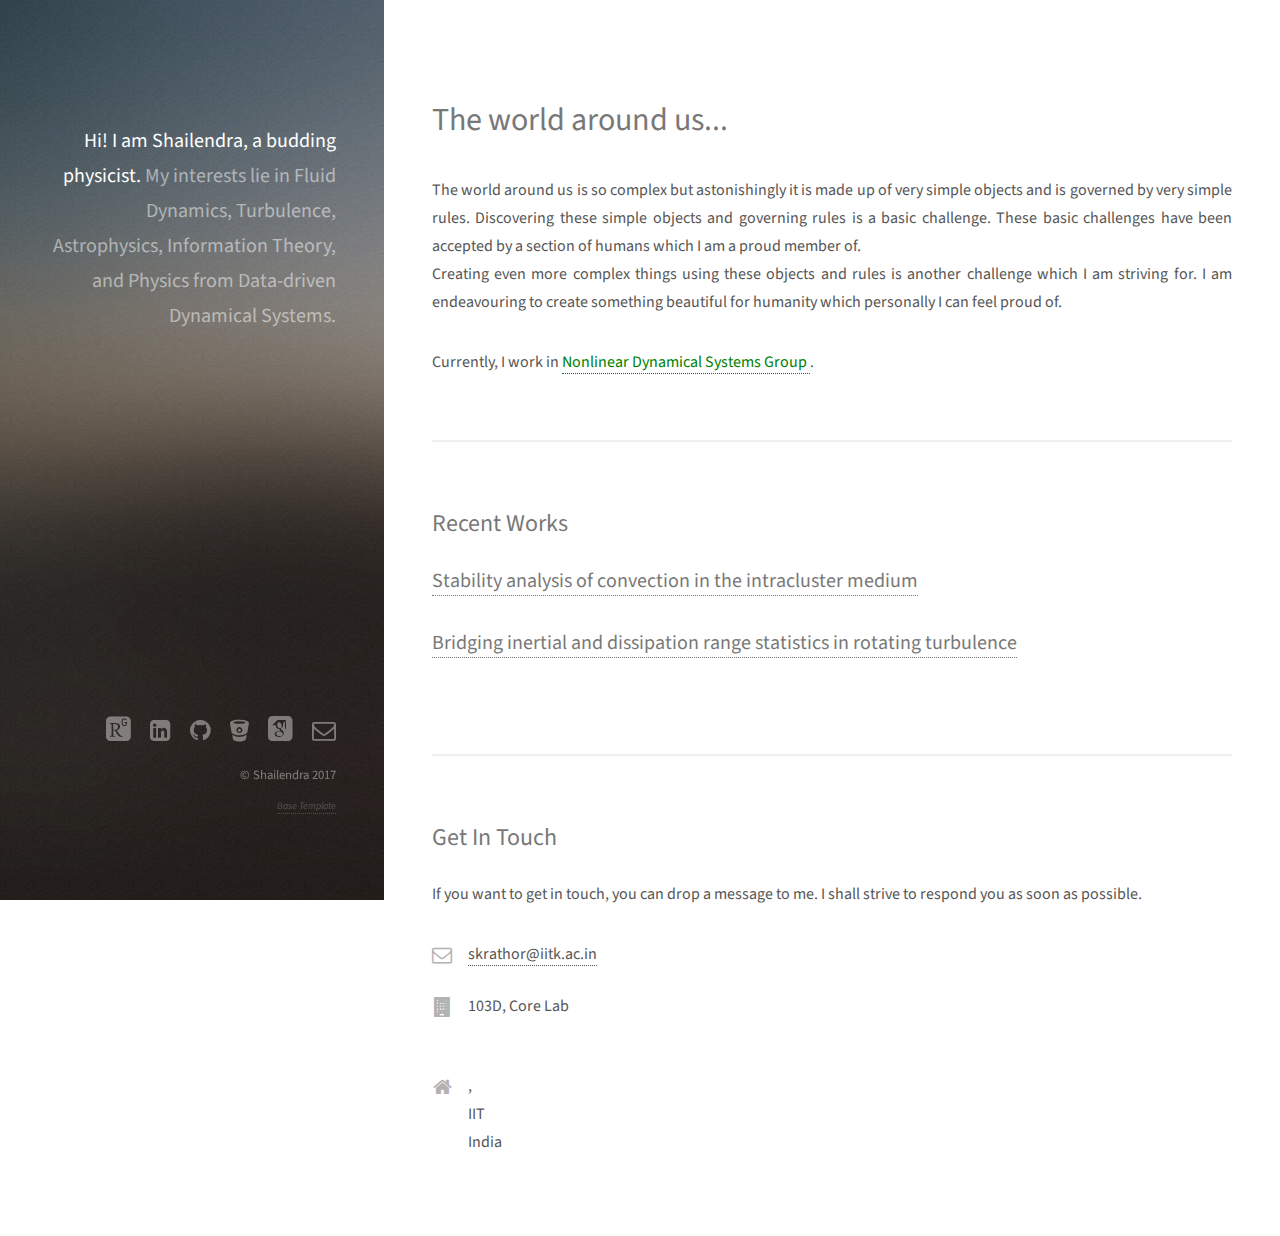
==== commit 982df0cd: "old contact info removed" ====
--- a/index.html
+++ b/index.html
@@ -135,23 +135,23 @@
 
 									<li>
 										<h3 class="icon fa-envelope-o"><span class="label">Email</span></h3>
-										<a href="mailto:skrathor@iitk.ac.in">skrathor@iitk.ac.in</a>
+										<a href="mailto:@iitk.ac.in">skrathor@iitk.ac.in</a>
 									</li>
 									<li>
 										<h3 class="icon fa-mobile"><span class="label">Phone</span></h3>
-										941-100-5533
+										
 									</li>
 									<li>
 										<h3 class="icon fa-building"><span class="label">Office</span></h3>
 										103D, Core Lab<br />
-										IIT Kanpur<br />
-										India 208016
+										<br />
+									
 									</li>
 									<li>
 										<h3 class="icon fa-home"><span class="label">Residence</span></h3>
-										A-215, Hall 8<br />
-										IIT Kanpur<br />
-										India 208016
+										, <br />
+										IIT <br />
+										India 
 									</li>
 								</ul>
 							</div>
@@ -183,7 +183,7 @@
 					<a href="https://scholar.google.co.in/citations?user=6hMUzbgAAAAJ&hl=en&oi=ao" target="_blank" style="border-bottom: none; font-size: 1.8em;" class="ai ai-google-scholar-square" aria-hidden="true"><span class="label"></span></a>
 					</li>
 					<li>
-					<a href="mailto:skrathor@iitk.ac.in" class="icon fa-envelope-o"><span class="label">Email</span></a>
+					<a href="mailto:@.ac.in" class="icon fa-envelope-o"><span class="label">Email</span></a>
 					</li>
 				</ul>
 				<ul class="copyright">
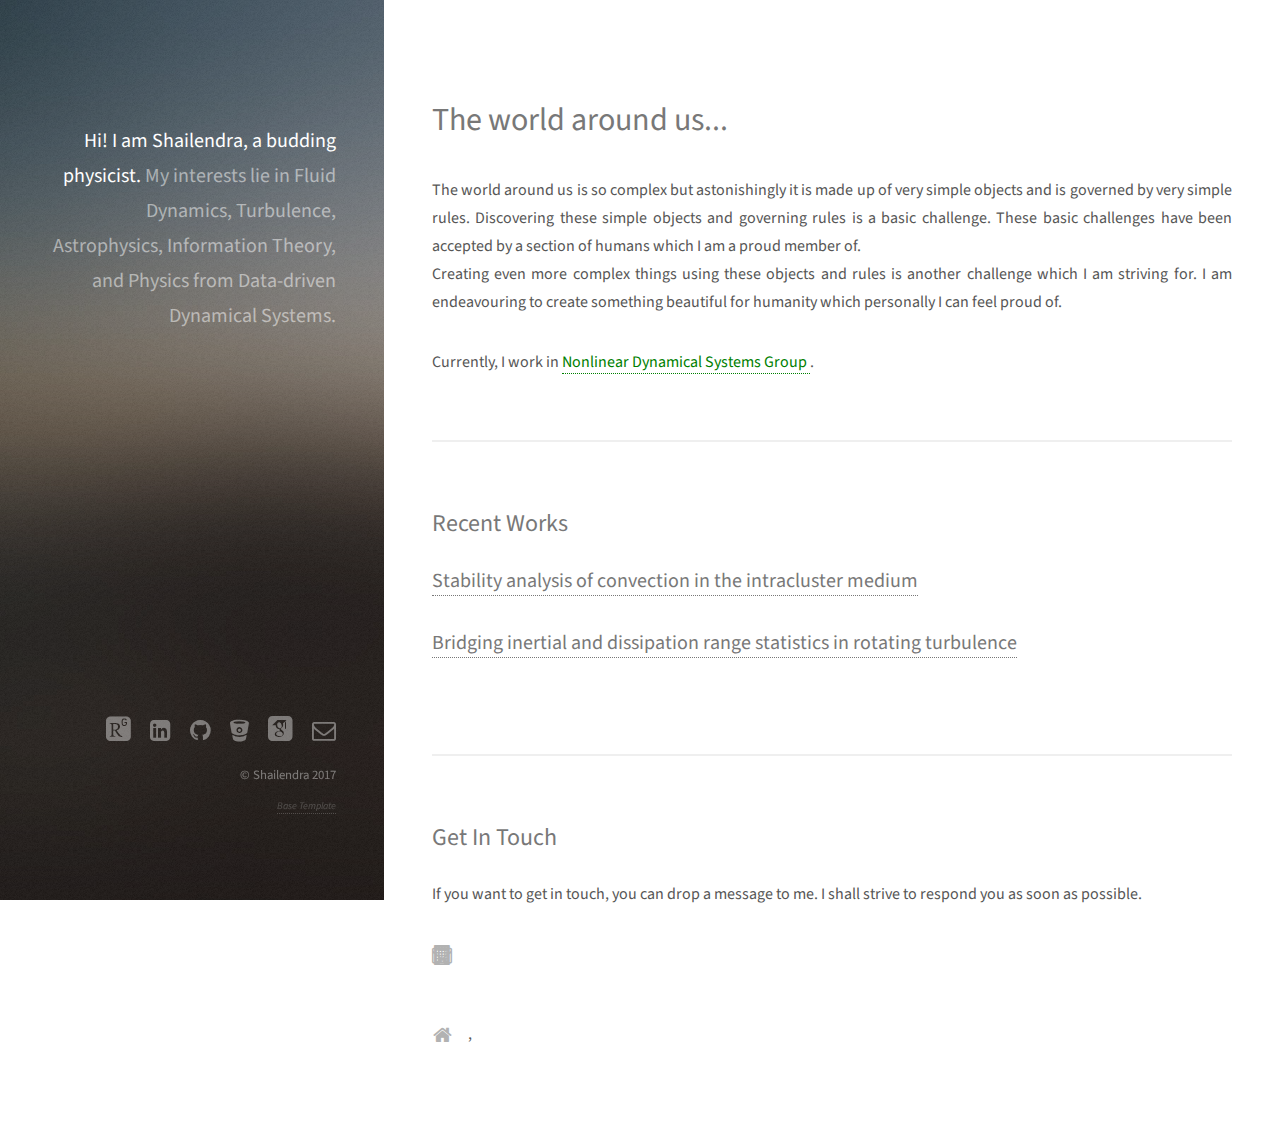
==== commit 400fa998: "old contact info removed" ====
--- a/index.html
+++ b/index.html
@@ -135,7 +135,7 @@
 
 									<li>
 										<h3 class="icon fa-envelope-o"><span class="label">Email</span></h3>
-										<a href="mailto:@iitk.ac.in">skrathor@iitk.ac.in</a>
+										<a href="mailto:@iitk.ac.in"></a>
 									</li>
 									<li>
 										<h3 class="icon fa-mobile"><span class="label">Phone</span></h3>
@@ -143,15 +143,14 @@
 									</li>
 									<li>
 										<h3 class="icon fa-building"><span class="label">Office</span></h3>
-										103D, Core Lab<br />
+										<br />
 										<br />
 									
 									</li>
 									<li>
 										<h3 class="icon fa-home"><span class="label">Residence</span></h3>
 										, <br />
-										IIT <br />
-										India 
+										
 									</li>
 								</ul>
 							</div>
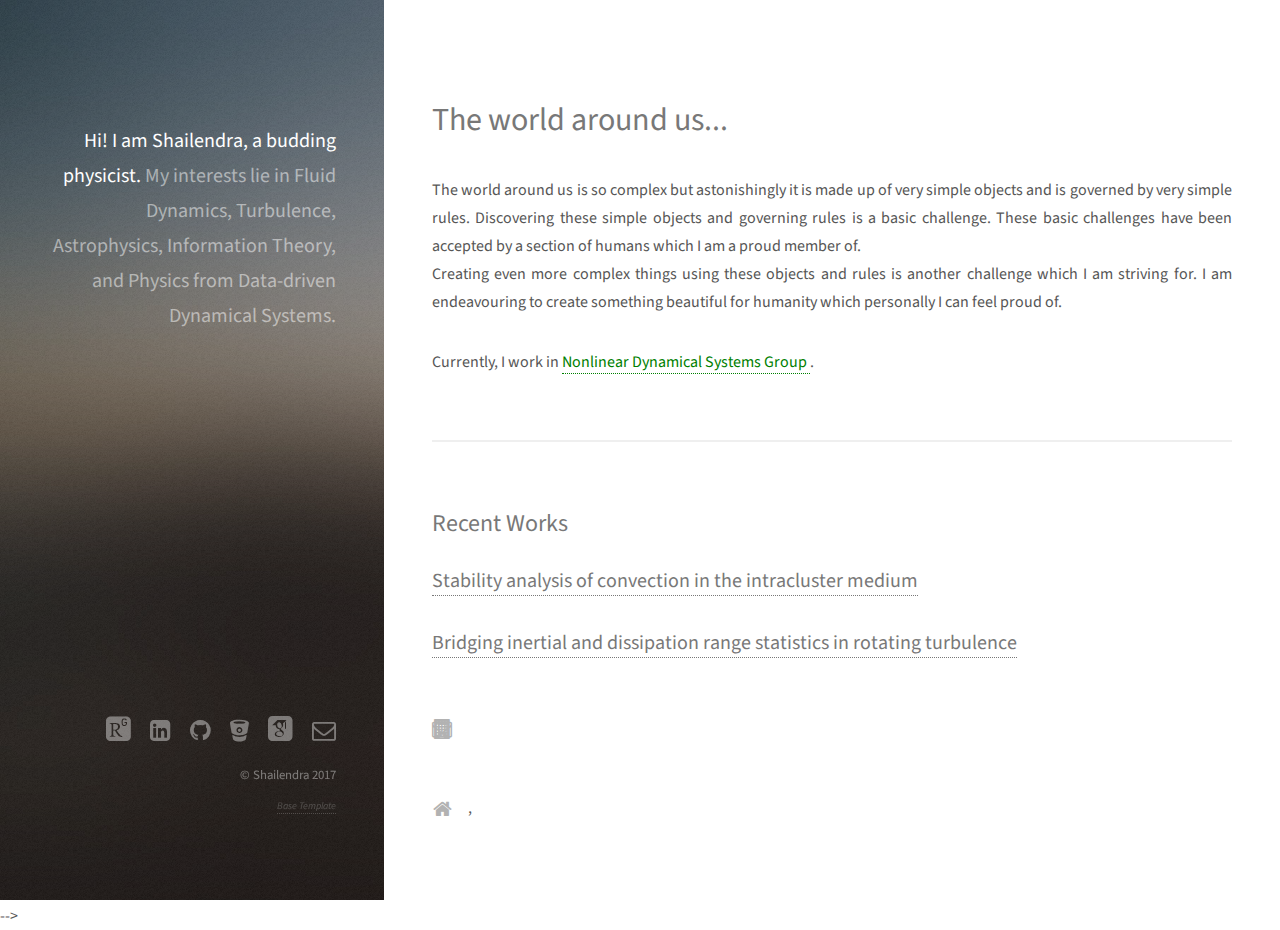
==== commit 34e7946a: "Contact section removed" ====
--- a/index.html
+++ b/index.html
@@ -114,7 +114,7 @@
 -->
 
 				<!-- Three -->
-					<section id="three">
+					<!-- <section id="three">
 						<h2>Get In Touch</h2>
 						<p>If you want to get in touch, you can drop a message to me. I shall strive to respond you as soon as possible.</p>
 						<!-- <div class="row">
@@ -155,7 +155,7 @@
 								</ul>
 							</div>
 						</div>
-					</section>
+					</section> -->
 			</div>
 
 		<!-- Footer -->
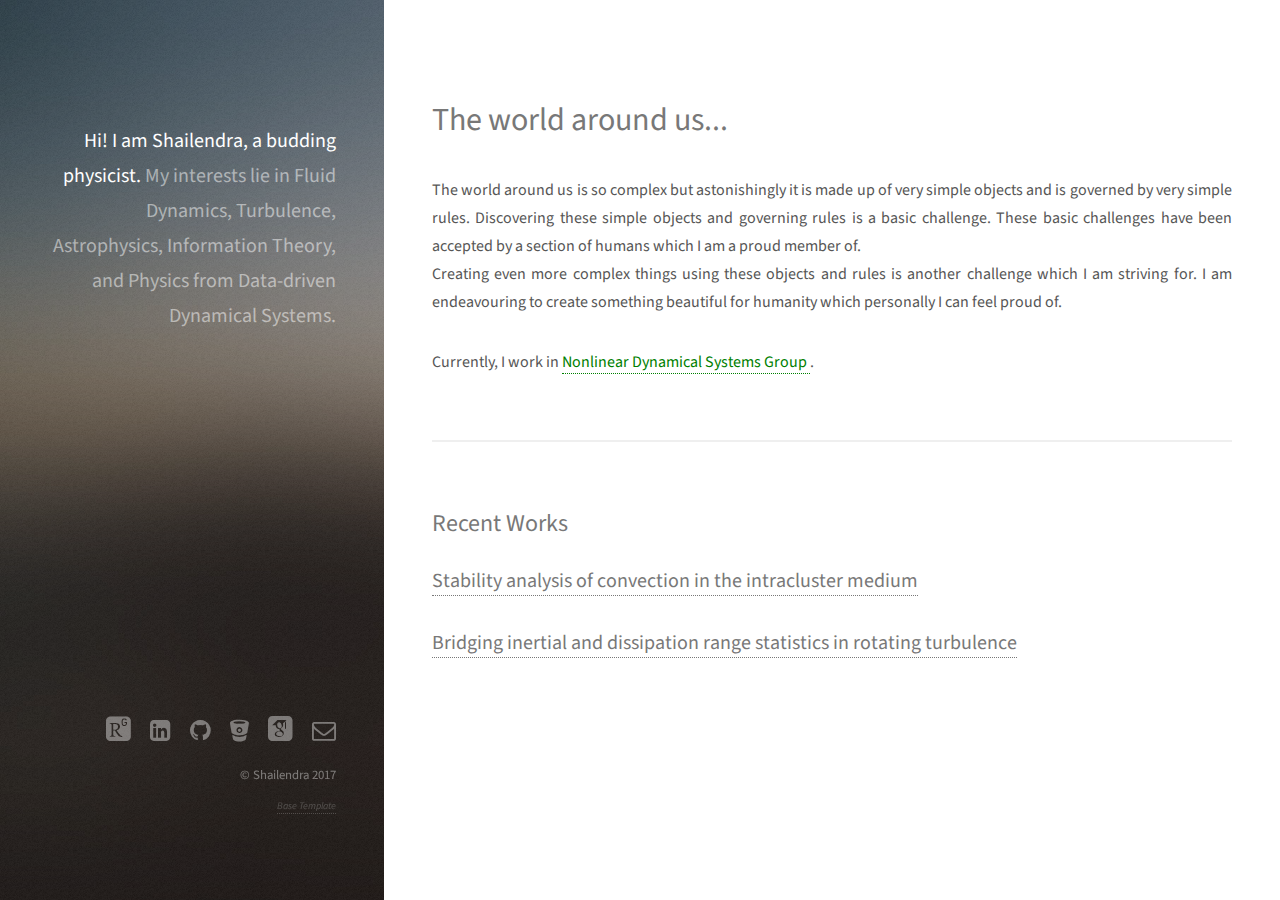
==== commit bbb156bc: "Contact section removed" ====
--- a/index.html
+++ b/index.html
@@ -130,7 +130,7 @@
 									<li><input type="submit" value="Send Message" /></li>
 								</ul>
 							</div> -->
-							<div class="4u$ 12u$(small)">
+							<!-- <div class="4u$ 12u$(small)">
 								<ul class="labeled-icons">
 
 									<li>
